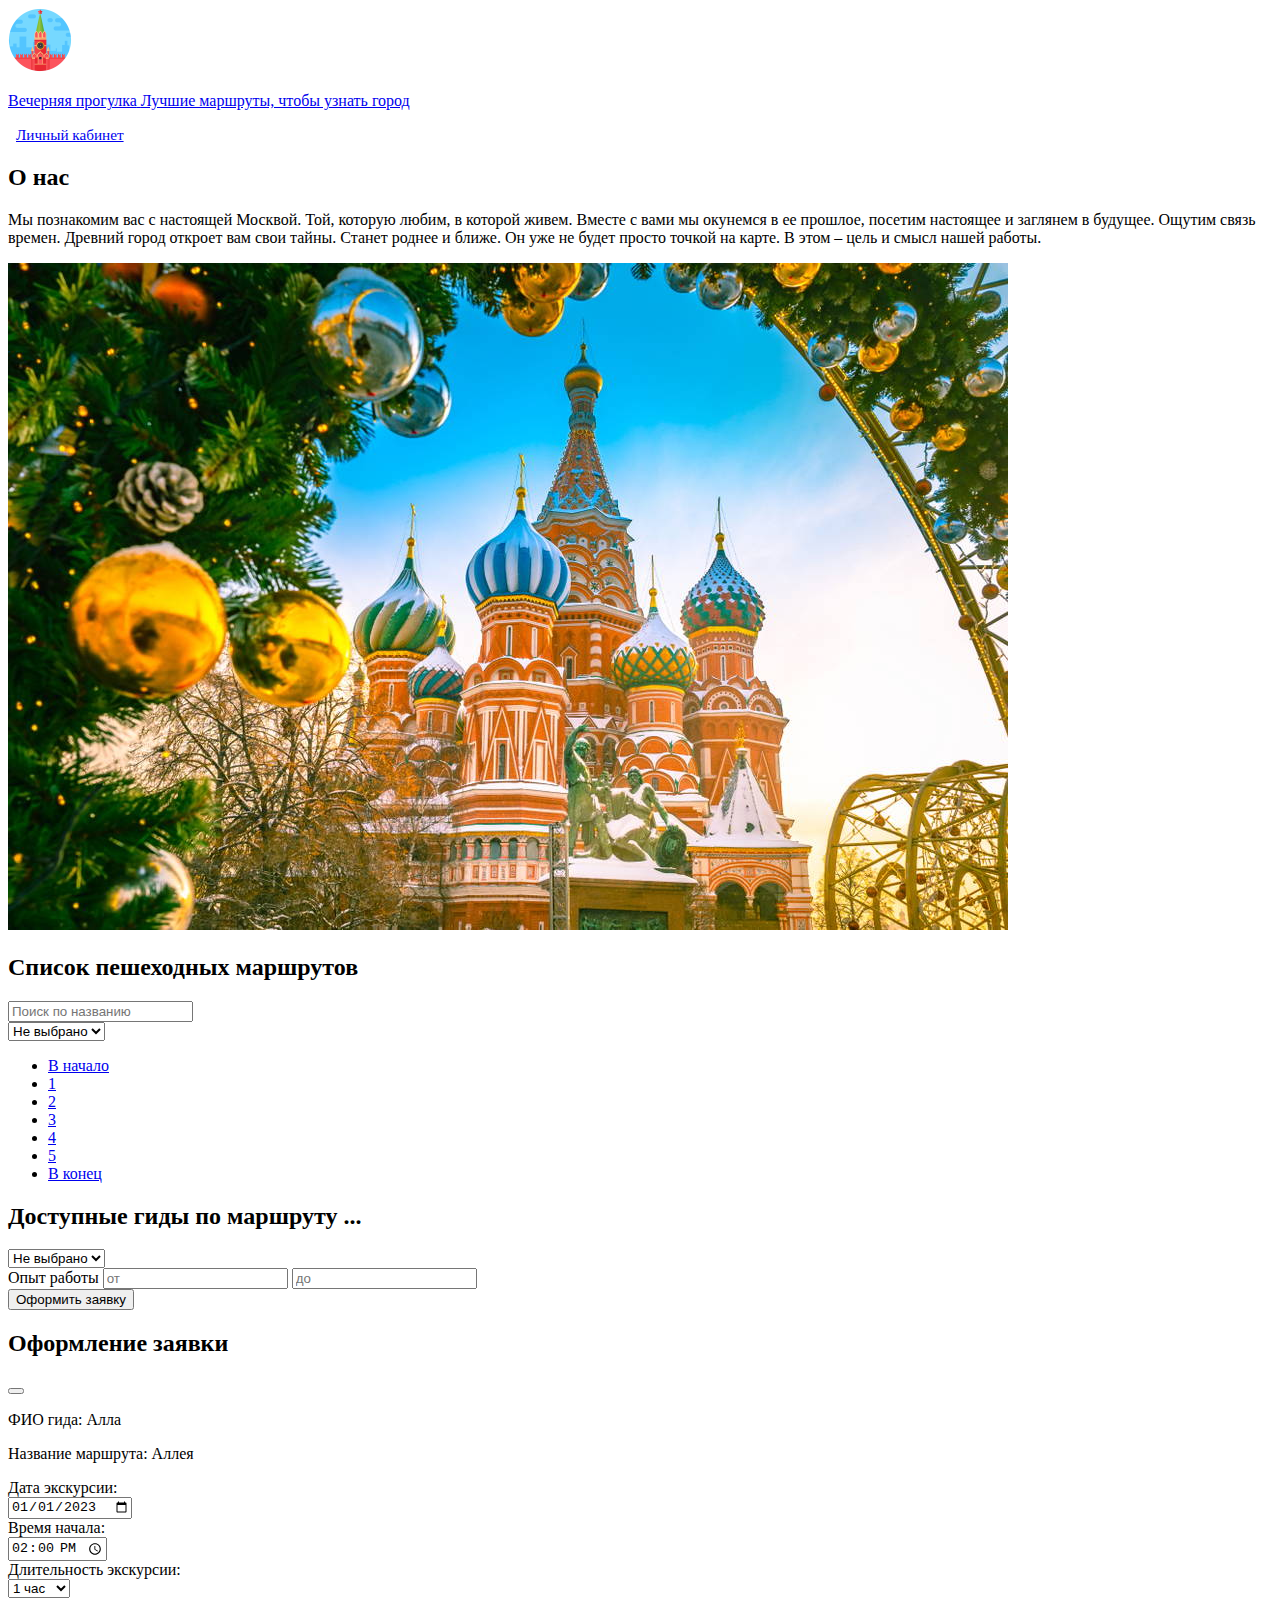
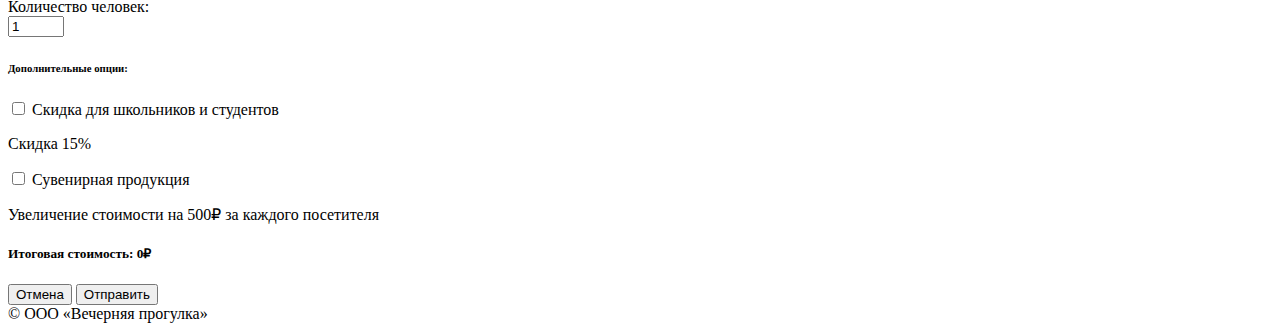
==== index.html @ 7278fe80 "table to div + manageSubmitBtn" ====
<!DOCTYPE html>
<html lang="ru">

<head>
    <meta charset="UTF-8">
    <meta http-equiv="X-UA-Compatible" content="IE=edge">
    <meta name="viewport" content="width=device-width, initial-scale=1.0">
    <title>Вечерняя прогулка</title>
    <link href="https://cdn.jsdelivr.net/npm/bootstrap@5.3.0-alpha1/dist/css/bootstrap.min.css" rel="stylesheet"
        integrity="sha384-GLhlTQ8iRABdZLl6O3oVMWSktQOp6b7In1Zl3/Jr59b6EGGoI1aFkw7cmDA6j6gD" crossorigin="anonymous">
    <link rel="stylesheet" href="style.css">
    <link rel="shortcut icon" href="images/icon-kremlin.png" type="image/x-icon">
    <script defer src="script.js"></script>

    <!-- Рыжевато-коричневый: розовый, темно-коричневый, синий, зеленый, пурпурный; -->
</head>

<body>
    <header>
        <nav class="navbar bg-info"> <!--bg-body-tertiary -->
            <div class="container-sm flex-md-row flex-column">
                <a class="text-decoration-none d-md-flex align-items-center" href="#">
                    <img src="images/logo-kremlin.png" alt="Logo" height="64" class="mx-auto d-block">
                    <p class="d-flex flex-column mb-0 ms-3 text-light">
                        <span class="fs-3">Вечерняя прогулка</span>
                        <span class="fs-6 text-break">Лучшие маршруты, чтобы узнать город</span>
                    </p>
                </a>
                <a class="text-wrap bg-primary badge account mt-md-0 mt-3" href="#">Личный кабинет</a>
            </div>
        </nav>
    </header>

    <main>
        <section class="about-company d-flex mt-3">
            <div class="container-lg">
                <div class="row">
                    <div class="col-lg-7 d-flex flex-column justify-content-center">
                        <h2>О нас</h2>
                        <p class="text-justify">
                            Мы познакомим вас с настоящей Москвой. Той, которую любим, в которой живем. Вместе с вами мы
                            окунемся в
                            ее прошлое, посетим настоящее и заглянем в будущее. Ощутим связь времен. Древний город
                            откроет вам свои
                            тайны. Станет роднее и ближе. Он уже не будет просто точкой на карте. В этом – цель и смысл
                            нашей
                            работы.
                        </p>
                    </div>
                    <div class="col-lg-5 d-flex justify-content-center align-items-center">
                        <img src="images/church.jfif" class="img-fluid" alt="">
                    </div>
                </div>
            </div>
        </section>

        <section class="route mt-5 container-lg">
            <h2 id="route-list" data-bs-spy="scroll">Список пешеходных маршрутов</h2>
            <form class="search mt-4">
                <div class="row">
                    <div class="col-lg-4">
                        <input class="form-control me-2 search-name" type="search" placeholder="Поиск по названию"
                            aria-label="Search">
                    </div>
                    <div class="col-lg-8 mt-3 mt-lg-0">
                        <select class="form-select search-object" aria-label="Default select example">
                            <option>Не выбрано</option>
                        </select>
                    </div>
                </div>
            </form>

            <div class="route-table mt-3">

            </div>
            <!-- <table class="table route-table mt-3">
                <thead>
                    <tr>
                        <th scope="col">Название</th>
                        <th scope="col">Описание</th>
                        <th scope="col">Основные объекты</th>
                        <th scope="col"></th>
                    </tr>
                </thead>
                <tbody class="route-tbody">
                    <tr>
                        <th scope="row"></th>
                        <td>Загрузка.</td>
                        <td>Пожалуйста, ожидайте.</td>
                        <td class="align-middle"><button class="btn btn-info text-light">Выбрать</button></td>
                    </tr>
                </tbody>
            </table> -->

            <ul class="pagination justify-content-center mt-3">
                <li class="page-item to-start">
                    <a class="page-link disabled" aria-label="Previous" href="#route-list">
                        В начало
                    </a>
                </li>
                <li class="page-item"><a class="page-link active" href="#route-list">1</a></li>
                <li class="page-item"><a class="page-link" href="#route-list">2</a></li>
                <li class="page-item"><a class="page-link" href="#route-list">3</a></li>
                <li class="page-item"><a class="page-link" href="#route-list">4</a></li>
                <li class="page-item"><a class="page-link" href="#route-list">5</a></li>
                <li class="page-item to-end">
                    <a class="page-link" aria-label="Next" href="#route-list">
                        В конец
                    </a>
                </li>
            </ul>

            <template id="tr-template">
                <tr>
                    <th scope="row" class="name">2</th>
                    <td class="desc">Jacob</td>
                    <td class="main-object">Thornton</td>
                    <td class="align-middle"><button class="btn btn-info text-light choise-btn">Выбрать</button></td>
                </tr>
            </template>
            <template id="div-template">
                <div>
                    <h4 class="name">Нескучный сад</h4>
                    <p class="desc">Нескучный сад – старейший парк Москвы. В середине XVIII века здесь, в своём имении, известный московский миллионер Прокопий Демидов построил дворец, получивший название «Демидовский». На крутом берегу Москвы-реки он устроил насыпные террасы и разбил огромный сад с собранием более 2000 видов растений. При следующем владельце, графе А. Г. Орлове-Чесменском, на территории усадьбы появился целый ряд павильонов, беседок и различных садовых «затей», многие из которых сохранились до наших дней. Когда усадьбу купил император Николай I, он дал владению название Нескучный сад. Именно так называлось имение, принадлежавшее князю Н. Ю. Трубецкому, с большим парком, с зелеными лабиринтами, диковинными беседками и оранжереями.</p>
                    <p class="main-object">ЦПКиО им. Горького - Зеленый театр (Театр С. Намина)- Нескучный сад</p>
                    <button class="btn btn-info text-light choise-btn">Выбрать</button>
                    <div class="heading-line mt-3"></div>
                </div>
            </template>
        </section>

        <section class="gid my-5 container-lg">
            <h2 id="gid-list">Доступные гиды по маршруту <span>...</span></h2>
            <form class="search mt-4">
                <div class="row">
                    <div class="col-lg-6">
                        <select class="form-select search-lang me-3" aria-label="Default select example">
                            <option>Не выбрано</option>
                        </select>
                    </div>
                    <div class="col-lg-6">
                        <span class="d-flex align-items-center mt-3 mt-lg-0">
                            <span style="width: 300px;">Опыт работы</span>
                            <input class="form-control me-2 search-from" type="search" placeholder="от"
                                aria-label="Search">
                            <input class="form-control me-2 search-to" type="search" placeholder="до"
                                aria-label="Search">
                        </span>
                    </div>
                </div>
            </form>

            <div class="gid-table mt-3 d-flex flex-wrap justify-content-evenly">
                
            </div>
            <!-- <table class="table gid-table mt-3">
                <thead>
                    <tr>
                        <th scope="col">Фамилия, имя</th>
                        <th scope="col">Языки</th>
                        <th scope="col">Опыт работы</th>
                        <th scope="col">Стоимость услуги в час</th>
                        <th scope="col"></th>
                    </tr>
                </thead>
                <tbody class="gid-tbody">
                    <tr>
                        <th scope="row"></th>
                        <td></td>
                        <td></td>
                        <td></td>
                        <td class="align-middle"></td>
                    </tr>
                </tbody>
            </table> -->

            <template id="tr-gid-template">
                <tr>
                    <th scope="row" class="name">2</th>
                    <td class="lang">Jacob</td>
                    <td class="exp">Thornton</td>
                    <td class="price">500</td>
                    <td class="align-middle"><button class="btn btn-info text-light choise-gid-btn">Выбрать</button>
                    </td>
                </tr>
            </template>
            <template id="div-gid-template">
                <div class="gid-div">
                    <p class="name fw-bold mb-2">Maria Price</p>
                    <p class="my-2">Языки: <span class="lang">Uzbek</span></p>
                    <p class="my-2">Опыт работы: <span class="exp">7</span></p>
                    <p class="my-2">Стоимость услуги в час: <span class="price">3786</span></p>
                    <button class="btn btn-info text-light choise-gid-btn">Выбрать</button>
                </div>
            </template>

        </section>

        <section class="create-order container d-flex">
            <button class="btn btn-secondary ms-auto fs-3 text-light disabled create-order-btn"
                data-bs-target="#new-order" data-bs-toggle="modal">Оформить заявку</button>
        </section>

        <div class="modal fade" id="new-order" tabindex="-1" aria-labelledby="exampleModalLabel" aria-hidden="true">
            <div class="modal-dialog modal-dialog-centered modal-lg">
                <div class="modal-content">
                    <div class="modal-header">
                        <h2 class="modal-title fs-5" id="exampleModalLabel">Оформление заявки</h2>
                        <button type="button" class="btn-close" data-bs-dismiss="modal" aria-label="Close"></button>
                    </div>
                    <div class="modal-body">
                        <p>ФИО гида: <span class="guide-name">Алла</span></p>
                        <p>Название маршрута: <span class="route-name">Аллея</span></p>
                        <form class="needs-validation was-validated new-order-form" novalidate>
                            <div class="row mb-3">
                                <div class="col-md-3">
                                    <label class="col-form-label" for="date-excursion">Дата экскурсии:</label>
                                    <div style="width: 150px;">
                                        <input class="form-control" type="date" name="date" id="date-excursion" value="2023-01-01"
                                            required>
                                    </div>
                                </div>
                                <div class="col-md-3">
                                    <label class="col-form-label" for="time-excursion">Время начала:</label>
                                    <div style="width: 150px;">
                                        <input class="form-control" type="time" name="time" id="time-excursion" value="14:00"
                                            min="09:00" max="23:00" step="1800" required>
                                    </div>
                                </div>
                                <div class="col-md-3">
                                    <label class="col-form-label" for="duration-excursion">Длительность
                                        экскурсии:</label>
                                    <div style="width: 150px;">
                                        <select class="form-select" name="duration" id="duration-excursion">
                                            <option>1 час</option>
                                            <option>2 часа</option>
                                            <option>3 часа</option>
                                        </select>
                                    </div>
                                </div>
                                <div class="col-md-3">
                                    <label class="col-form-label" for="persons-excursion">Количество человек: </label>
                                    <div style="width: 150px;">
                                        <input class="form-control" type="number" name="persons" id="persons-excursion" value="1"
                                            min="1" max="20" required>
                                    </div>
                                </div>
                            </div>
                            <input type="hidden" name="guide_id">
                            <input type="hidden" name="route_id">
                            <div class="row mb-3">
                                <h6>Дополнительные опции:</h6>
                                <div class="col-md-6">
                                    <div class="form-check">
                                        <input class="form-check-input" type="checkbox" value="" id="option-1">
                                        <label class="form-check-label" for="option-1">
                                            Скидка для школьников и студентов
                                        </label>
                                        <p class="text-secondary">Скидка 15%</p>
                                    </div>
                                </div>
                                <div class="col-md-6">
                                    <div class="form-check">
                                        <input class="form-check-input" type="checkbox" value="" id="option-2">
                                        <label class="form-check-label" for="option-2">
                                            Сувенирная продукция
                                        </label>
                                        <p class="text-secondary">Увеличение стоимости на 500&#8381; за каждого посетителя</p>
                                    </div>
                                </div>
                                <!-- 1. Использовать скидку для школьников и студентов. При выборе чекбокса стоимость
                                    уменьшается на 15%.
                                    5. Тематические сувениры для посетителей. Стоимость увеличивается на 500 рублей для
                                    каждого посетителя -->
                                <div>
                                    <h5>Итоговая стоимость: <span class="total-price">0</span>&#8381;</h5>
                                </div>
                            </div>
                        </form>
                        <div class="modal-footer">
                            <button type="button" class="btn btn-secondary" data-bs-dismiss="modal">Отмена</button>
                            <button type="button" class="btn btn-primary create-new-order disabled"
                                data-bs-dismiss="modal">Отправить</button>
                        </div>
                    </div>
                </div>
            </div>
        </div>

    </main>

    <footer class="bg-info d-flex justify-content-center py-2, mt-3">
        <span class="fs-5 text-light">&COPY; ООО «Вечерняя прогулка»</span>
    </footer>

    <script src="https://cdn.jsdelivr.net/npm/bootstrap@5.3.0-alpha1/dist/js/bootstrap.bundle.min.js"
        integrity="sha384-w76AqPfDkMBDXo30jS1Sgez6pr3x5MlQ1ZAGC+nuZB+EYdgRZgiwxhTBTkF7CXvN"
        crossorigin="anonymous"></script>
</body>

</html>
---- style.css ----
.account{
    width: 6rem;
    padding: 0.5rem;
    font-size: 0.95rem;
}

.about-company > img{
    height: 100%;
    width: 40%;
}

.heading-line {
    height: 1px;
    background-color: lightgray;
}

.table-success {
    background-color: #d1e7dd;
}

.main-object {
    color: gray;
}

.gid-table {
    gap: 0.5rem;
}

.gid-div {
    padding: 10px;
    border: 1px solid lightgray;
    border-radius: 10px;
    min-width: 250px;
}
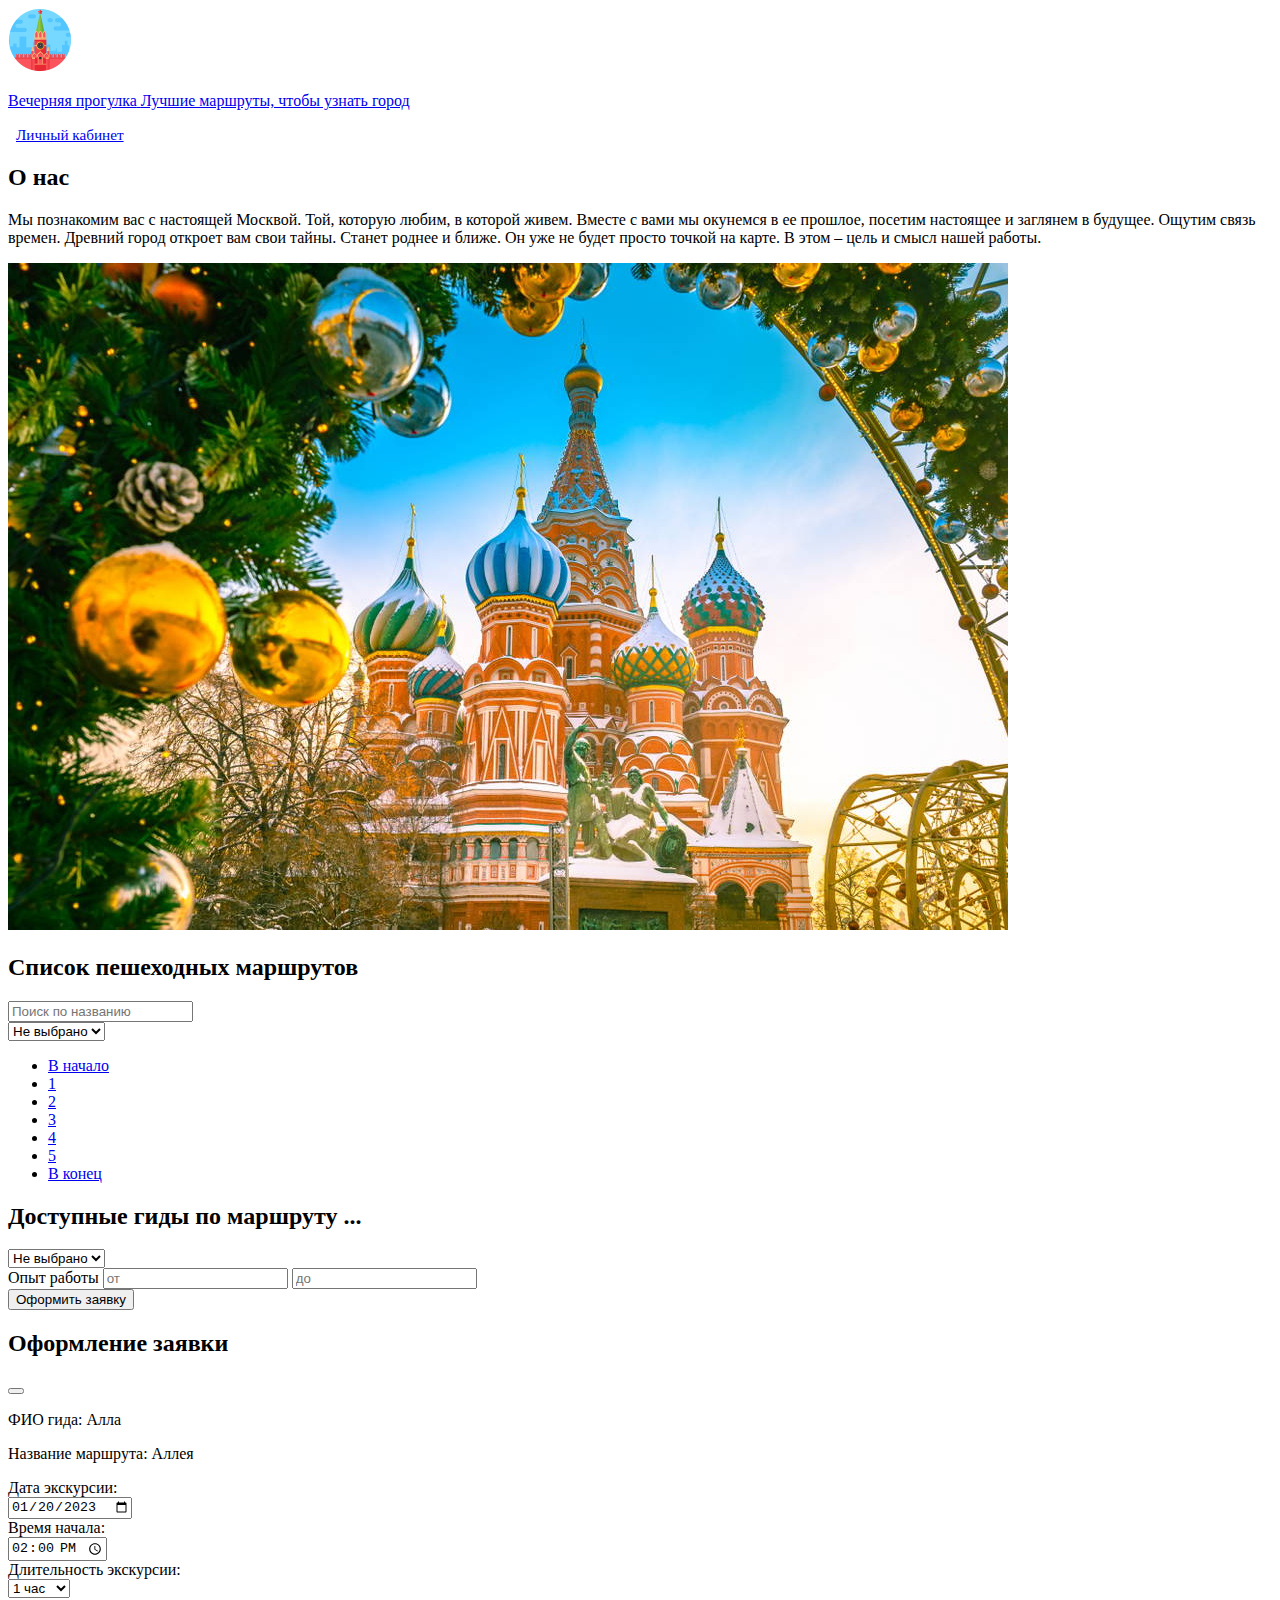
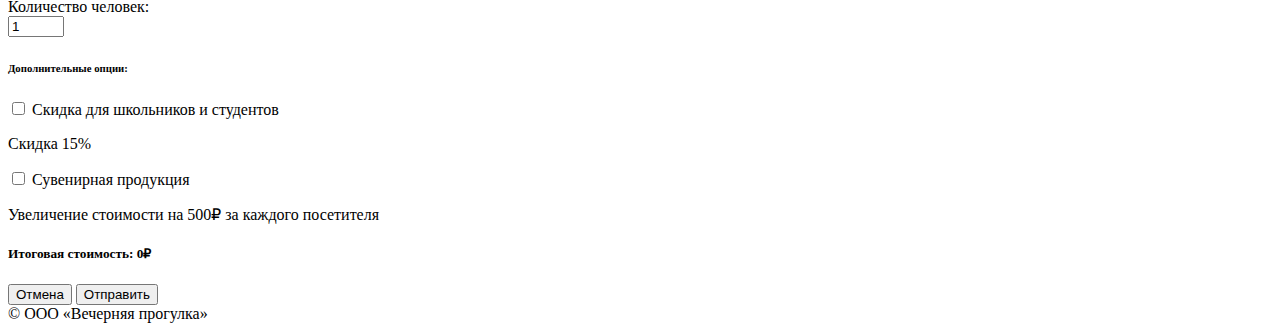
==== commit 5ae5d5cb: "order" ====
--- a/index.html
+++ b/index.html
@@ -121,7 +121,14 @@
             <template id="div-template">
                 <div>
                     <h4 class="name">Нескучный сад</h4>
-                    <p class="desc">Нескучный сад – старейший парк Москвы. В середине XVIII века здесь, в своём имении, известный московский миллионер Прокопий Демидов построил дворец, получивший название «Демидовский». На крутом берегу Москвы-реки он устроил насыпные террасы и разбил огромный сад с собранием более 2000 видов растений. При следующем владельце, графе А. Г. Орлове-Чесменском, на территории усадьбы появился целый ряд павильонов, беседок и различных садовых «затей», многие из которых сохранились до наших дней. Когда усадьбу купил император Николай I, он дал владению название Нескучный сад. Именно так называлось имение, принадлежавшее князю Н. Ю. Трубецкому, с большим парком, с зелеными лабиринтами, диковинными беседками и оранжереями.</p>
+                    <p class="desc">Нескучный сад – старейший парк Москвы. В середине XVIII века здесь, в своём имении,
+                        известный московский миллионер Прокопий Демидов построил дворец, получивший название
+                        «Демидовский». На крутом берегу Москвы-реки он устроил насыпные террасы и разбил огромный сад с
+                        собранием более 2000 видов растений. При следующем владельце, графе А. Г. Орлове-Чесменском, на
+                        территории усадьбы появился целый ряд павильонов, беседок и различных садовых «затей», многие из
+                        которых сохранились до наших дней. Когда усадьбу купил император Николай I, он дал владению
+                        название Нескучный сад. Именно так называлось имение, принадлежавшее князю Н. Ю. Трубецкому, с
+                        большим парком, с зелеными лабиринтами, диковинными беседками и оранжереями.</p>
                     <p class="main-object">ЦПКиО им. Горького - Зеленый театр (Театр С. Намина)- Нескучный сад</p>
                     <button class="btn btn-info text-light choise-btn">Выбрать</button>
                     <div class="heading-line mt-3"></div>
@@ -150,8 +157,8 @@
                 </div>
             </form>
 
-            <div class="gid-table mt-3 d-flex flex-wrap justify-content-evenly">
-                
+            <div class="gid-table mt-3 d-sm-flex flex-wrap justify-content-evenly">
+
             </div>
             <!-- <table class="table gid-table mt-3">
                 <thead>
@@ -196,6 +203,10 @@
 
         </section>
 
+        <section class="alerts fs-5 container-lg">
+
+        </section>
+
         <section class="create-order container d-flex">
             <button class="btn btn-secondary ms-auto fs-3 text-light disabled create-order-btn"
                 data-bs-target="#new-order" data-bs-toggle="modal">Оформить заявку</button>
@@ -216,15 +227,15 @@
                                 <div class="col-md-3">
                                     <label class="col-form-label" for="date-excursion">Дата экскурсии:</label>
                                     <div style="width: 150px;">
-                                        <input class="form-control" type="date" name="date" id="date-excursion" value="2023-01-01"
-                                            required>
+                                        <input class="form-control" type="date" name="date" id="date-excursion"
+                                            value="2023-01-20" required>
                                     </div>
                                 </div>
                                 <div class="col-md-3">
                                     <label class="col-form-label" for="time-excursion">Время начала:</label>
                                     <div style="width: 150px;">
-                                        <input class="form-control" type="time" name="time" id="time-excursion" value="14:00"
-                                            min="09:00" max="23:00" step="1800" required>
+                                        <input class="form-control" type="time" name="time" id="time-excursion"
+                                            value="14:00" min="09:00" max="23:00" step="1800" required>
                                     </div>
                                 </div>
                                 <div class="col-md-3">
@@ -241,18 +252,19 @@
                                 <div class="col-md-3">
                                     <label class="col-form-label" for="persons-excursion">Количество человек: </label>
                                     <div style="width: 150px;">
-                                        <input class="form-control" type="number" name="persons" id="persons-excursion" value="1"
-                                            min="1" max="20" required>
+                                        <input class="form-control" type="number" name="persons" id="persons-excursion"
+                                            value="1" min="1" max="20" required>
                                     </div>
                                 </div>
                             </div>
-                            <input type="hidden" name="guide_id">
-                            <input type="hidden" name="route_id">
+                            <input type="hidden" name="guide_id" id="guide-id">
+                            <input type="hidden" name="route_id" id="route-id">
                             <div class="row mb-3">
                                 <h6>Дополнительные опции:</h6>
                                 <div class="col-md-6">
                                     <div class="form-check">
-                                        <input class="form-check-input" type="checkbox" value="" id="option-1">
+                                        <input class="form-check-input" type="checkbox" id="option-1"
+                                            name="optionFirst">
                                         <label class="form-check-label" for="option-1">
                                             Скидка для школьников и студентов
                                         </label>
@@ -261,11 +273,13 @@
                                 </div>
                                 <div class="col-md-6">
                                     <div class="form-check">
-                                        <input class="form-check-input" type="checkbox" value="" id="option-2">
+                                        <input class="form-check-input" type="checkbox" id="option-2"
+                                            name="optionSecond">
                                         <label class="form-check-label" for="option-2">
                                             Сувенирная продукция
                                         </label>
-                                        <p class="text-secondary">Увеличение стоимости на 500&#8381; за каждого посетителя</p>
+                                        <p class="text-secondary">Увеличение стоимости на 500&#8381; за каждого
+                                            посетителя</p>
                                     </div>
                                 </div>
                                 <!-- 1. Использовать скидку для школьников и студентов. При выборе чекбокса стоимость
@@ -293,6 +307,13 @@
         <span class="fs-5 text-light">&COPY; ООО «Вечерняя прогулка»</span>
     </footer>
 
+    <template id="alert-template">
+        <div class="alert alert-dismissible" role="alert">
+            <span class="alert-text"></span>
+            <button type="button" class="btn-close" data-bs-dismiss="alert" aria-label="Close"></button>
+        </div>
+    </template>
+
     <script src="https://cdn.jsdelivr.net/npm/bootstrap@5.3.0-alpha1/dist/js/bootstrap.bundle.min.js"
         integrity="sha384-w76AqPfDkMBDXo30jS1Sgez6pr3x5MlQ1ZAGC+nuZB+EYdgRZgiwxhTBTkF7CXvN"
         crossorigin="anonymous"></script>
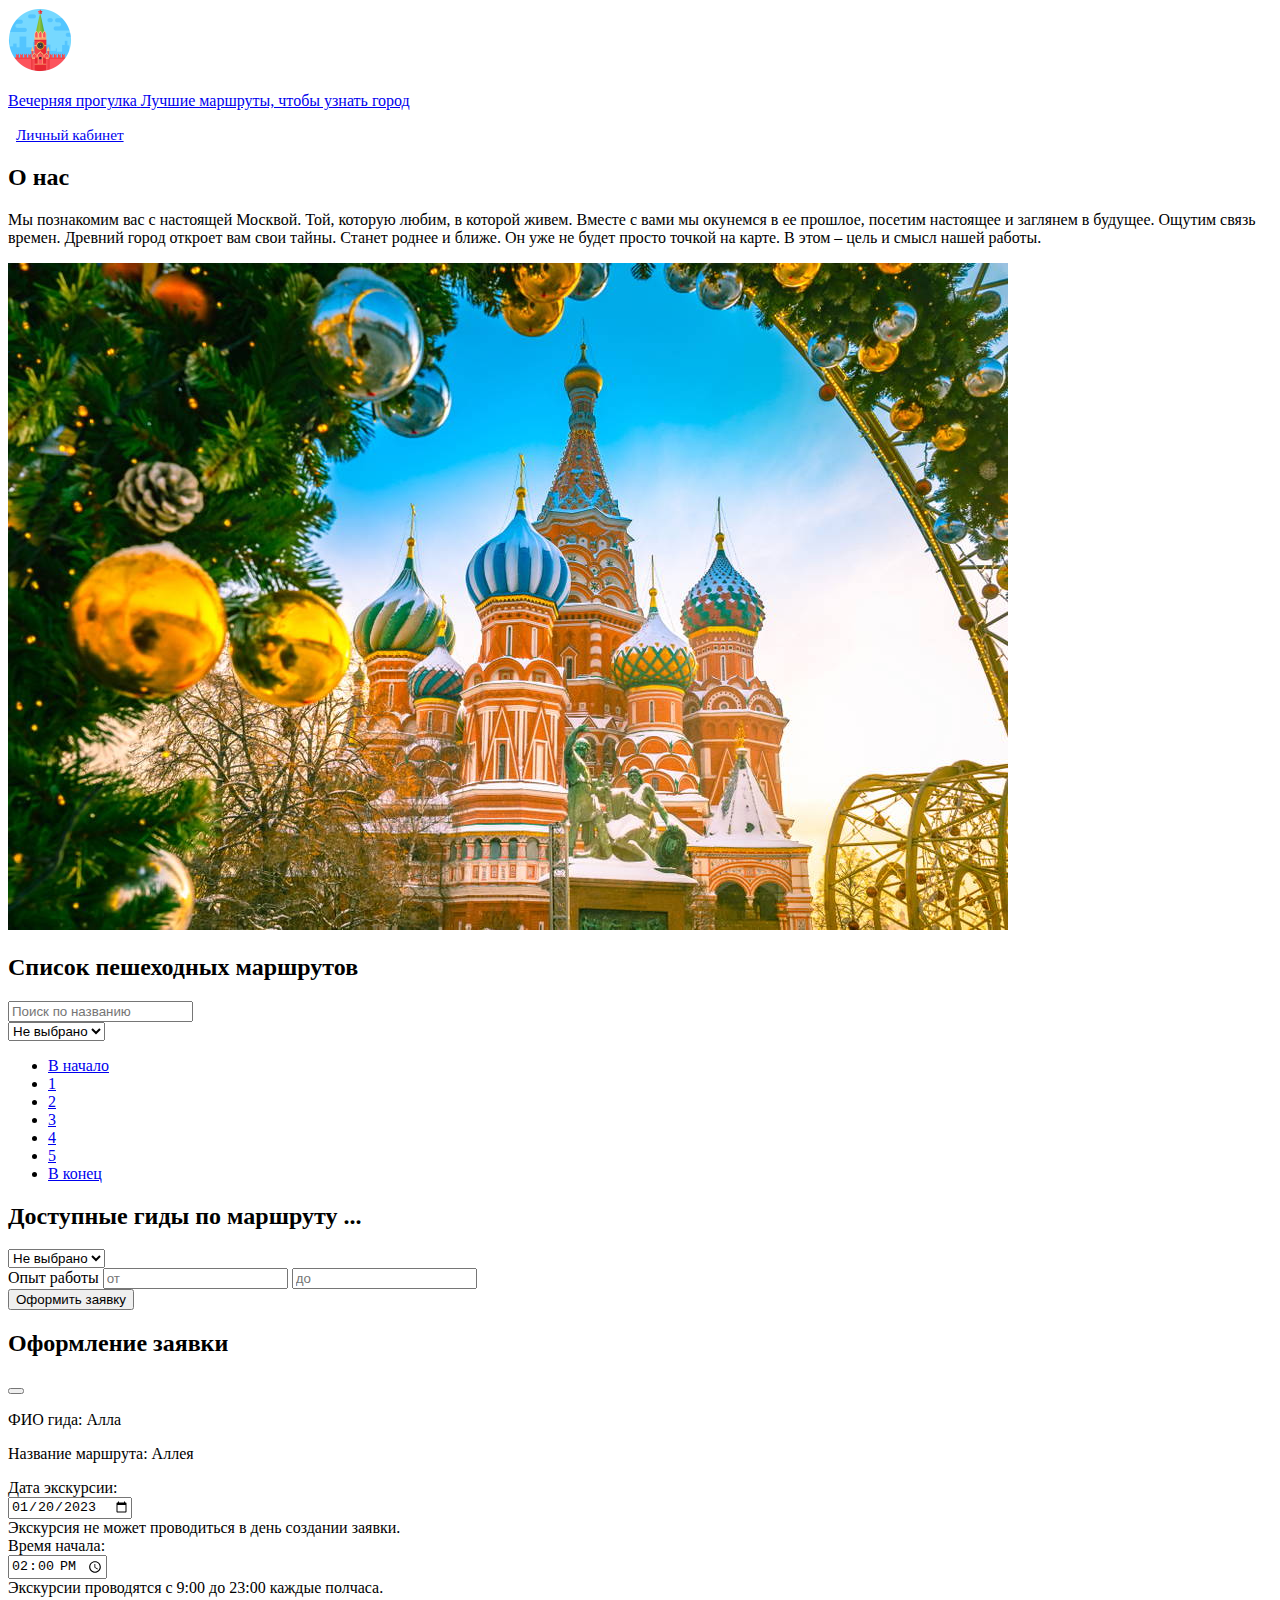
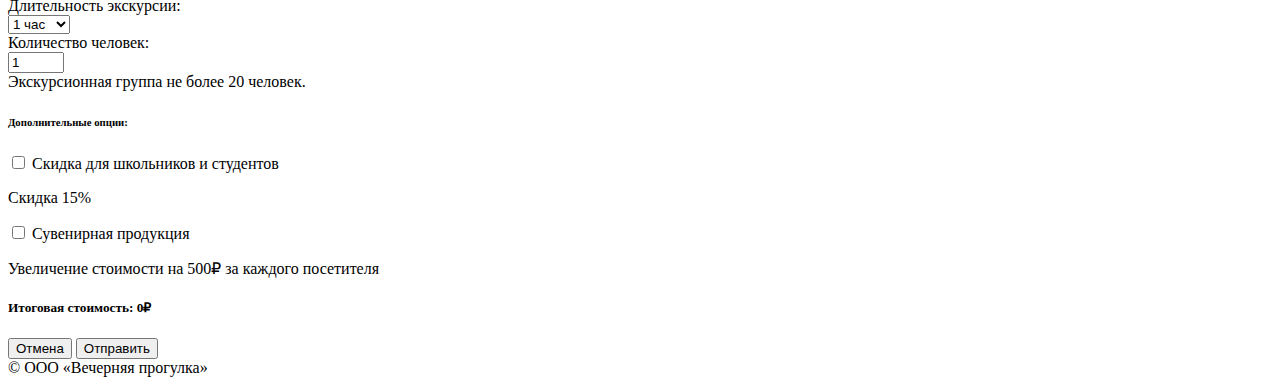
==== commit 33df11d8: "some fix" ====
--- a/index.html
+++ b/index.html
@@ -73,24 +73,6 @@
             <div class="route-table mt-3">
 
             </div>
-            <!-- <table class="table route-table mt-3">
-                <thead>
-                    <tr>
-                        <th scope="col">Название</th>
-                        <th scope="col">Описание</th>
-                        <th scope="col">Основные объекты</th>
-                        <th scope="col"></th>
-                    </tr>
-                </thead>
-                <tbody class="route-tbody">
-                    <tr>
-                        <th scope="row"></th>
-                        <td>Загрузка.</td>
-                        <td>Пожалуйста, ожидайте.</td>
-                        <td class="align-middle"><button class="btn btn-info text-light">Выбрать</button></td>
-                    </tr>
-                </tbody>
-            </table> -->
 
             <ul class="pagination justify-content-center mt-3">
                 <li class="page-item to-start">
@@ -109,31 +91,6 @@
                     </a>
                 </li>
             </ul>
-
-            <template id="tr-template">
-                <tr>
-                    <th scope="row" class="name">2</th>
-                    <td class="desc">Jacob</td>
-                    <td class="main-object">Thornton</td>
-                    <td class="align-middle"><button class="btn btn-info text-light choise-btn">Выбрать</button></td>
-                </tr>
-            </template>
-            <template id="div-template">
-                <div>
-                    <h4 class="name">Нескучный сад</h4>
-                    <p class="desc">Нескучный сад – старейший парк Москвы. В середине XVIII века здесь, в своём имении,
-                        известный московский миллионер Прокопий Демидов построил дворец, получивший название
-                        «Демидовский». На крутом берегу Москвы-реки он устроил насыпные террасы и разбил огромный сад с
-                        собранием более 2000 видов растений. При следующем владельце, графе А. Г. Орлове-Чесменском, на
-                        территории усадьбы появился целый ряд павильонов, беседок и различных садовых «затей», многие из
-                        которых сохранились до наших дней. Когда усадьбу купил император Николай I, он дал владению
-                        название Нескучный сад. Именно так называлось имение, принадлежавшее князю Н. Ю. Трубецкому, с
-                        большим парком, с зелеными лабиринтами, диковинными беседками и оранжереями.</p>
-                    <p class="main-object">ЦПКиО им. Горького - Зеленый театр (Театр С. Намина)- Нескучный сад</p>
-                    <button class="btn btn-info text-light choise-btn">Выбрать</button>
-                    <div class="heading-line mt-3"></div>
-                </div>
-            </template>
         </section>
 
         <section class="gid my-5 container-lg">
@@ -160,47 +117,6 @@
             <div class="gid-table mt-3 d-sm-flex flex-wrap justify-content-evenly">
 
             </div>
-            <!-- <table class="table gid-table mt-3">
-                <thead>
-                    <tr>
-                        <th scope="col">Фамилия, имя</th>
-                        <th scope="col">Языки</th>
-                        <th scope="col">Опыт работы</th>
-                        <th scope="col">Стоимость услуги в час</th>
-                        <th scope="col"></th>
-                    </tr>
-                </thead>
-                <tbody class="gid-tbody">
-                    <tr>
-                        <th scope="row"></th>
-                        <td></td>
-                        <td></td>
-                        <td></td>
-                        <td class="align-middle"></td>
-                    </tr>
-                </tbody>
-            </table> -->
-
-            <template id="tr-gid-template">
-                <tr>
-                    <th scope="row" class="name">2</th>
-                    <td class="lang">Jacob</td>
-                    <td class="exp">Thornton</td>
-                    <td class="price">500</td>
-                    <td class="align-middle"><button class="btn btn-info text-light choise-gid-btn">Выбрать</button>
-                    </td>
-                </tr>
-            </template>
-            <template id="div-gid-template">
-                <div class="gid-div">
-                    <p class="name fw-bold mb-2">Maria Price</p>
-                    <p class="my-2">Языки: <span class="lang">Uzbek</span></p>
-                    <p class="my-2">Опыт работы: <span class="exp">7</span></p>
-                    <p class="my-2">Стоимость услуги в час: <span class="price">3786</span></p>
-                    <button class="btn btn-info text-light choise-gid-btn">Выбрать</button>
-                </div>
-            </template>
-
         </section>
 
         <section class="alerts fs-5 container-lg">
@@ -224,24 +140,33 @@
                         <p>Название маршрута: <span class="route-name">Аллея</span></p>
                         <form class="needs-validation was-validated new-order-form" novalidate>
                             <div class="row mb-3">
-                                <div class="col-md-3">
+                                <div class="col-md-6">
                                     <label class="col-form-label" for="date-excursion">Дата экскурсии:</label>
-                                    <div style="width: 150px;">
+                                    <div class="order-inputs">
                                         <input class="form-control" type="date" name="date" id="date-excursion"
-                                            value="2023-01-20" required>
-                                    </div>
-                                </div>
-                                <div class="col-md-3">
+                                            value="2023-01-20" aria-describedby="dateHelpBlock" required>
+                                        <div id="dateHelpBlock" class="form-text">
+                                            Экскурсия не может проводиться в день создании заявки.
+                                        </div>
+                                    </div>
+                                </div>
+                                <div class="col-md-6">
                                     <label class="col-form-label" for="time-excursion">Время начала:</label>
-                                    <div style="width: 150px;">
+                                    <div class="order-inputs">
                                         <input class="form-control" type="time" name="time" id="time-excursion"
-                                            value="14:00" min="09:00" max="23:00" step="1800" required>
-                                    </div>
-                                </div>
-                                <div class="col-md-3">
+                                            value="14:00" min="09:00" max="23:00" step="1800"
+                                            aria-describedby="timeHelpBlock" required>
+                                        <div id="timeHelpBlock" class="form-text">
+                                            Экскурсии проводятся с 9:00 до 23:00 каждые полчаса.
+                                        </div>
+                                    </div>
+                                </div>
+                            </div>
+                            <div class="row mb-3">
+                                <div class="col-md-6">
                                     <label class="col-form-label" for="duration-excursion">Длительность
                                         экскурсии:</label>
-                                    <div style="width: 150px;">
+                                    <div class="order-inputs">
                                         <select class="form-select" name="duration" id="duration-excursion">
                                             <option>1 час</option>
                                             <option>2 часа</option>
@@ -249,11 +174,14 @@
                                         </select>
                                     </div>
                                 </div>
-                                <div class="col-md-3">
+                                <div class="col-md-6">
                                     <label class="col-form-label" for="persons-excursion">Количество человек: </label>
-                                    <div style="width: 150px;">
+                                    <div class="order-inputs">
                                         <input class="form-control" type="number" name="persons" id="persons-excursion"
-                                            value="1" min="1" max="20" required>
+                                            value="1" min="1" max="20" aria-describedby="personsHelpBlock" required>
+                                        <div id="personsHelpBlock" class="form-text">
+                                            Экскурсионная группа не более 20 человек.
+                                        </div>
                                     </div>
                                 </div>
                             </div>
@@ -307,6 +235,26 @@
         <span class="fs-5 text-light">&COPY; ООО «Вечерняя прогулка»</span>
     </footer>
 
+    <template id="div-gid-template">
+        <div class="gid-div">
+            <p class="name fw-bold mb-2"></p>
+            <p class="my-2">Языки: <span class="lang"></span></p>
+            <p class="my-2">Опыт работы: <span class="exp"></span></p>
+            <p class="my-2">Стоимость услуги в час: <span class="price"></span></p>
+            <button class="btn btn-info text-light choise-gid-btn">Выбрать</button>
+        </div>
+    </template>
+
+    <template id="div-template">
+        <div>
+            <h4 class="name"></h4>
+            <p class="desc"></p>
+            <p class="main-object"></p>
+            <button class="btn btn-info text-light choise-btn">Выбрать</button>
+            <div class="heading-line mt-3"></div>
+        </div>
+    </template>
+
     <template id="alert-template">
         <div class="alert alert-dismissible" role="alert">
             <span class="alert-text"></span>
--- a/style.css
+++ b/style.css
@@ -31,4 +31,8 @@
     border: 1px solid lightgray;
     border-radius: 10px;
     min-width: 250px;
+}
+
+.order-inputs {
+    width: 75%;
 }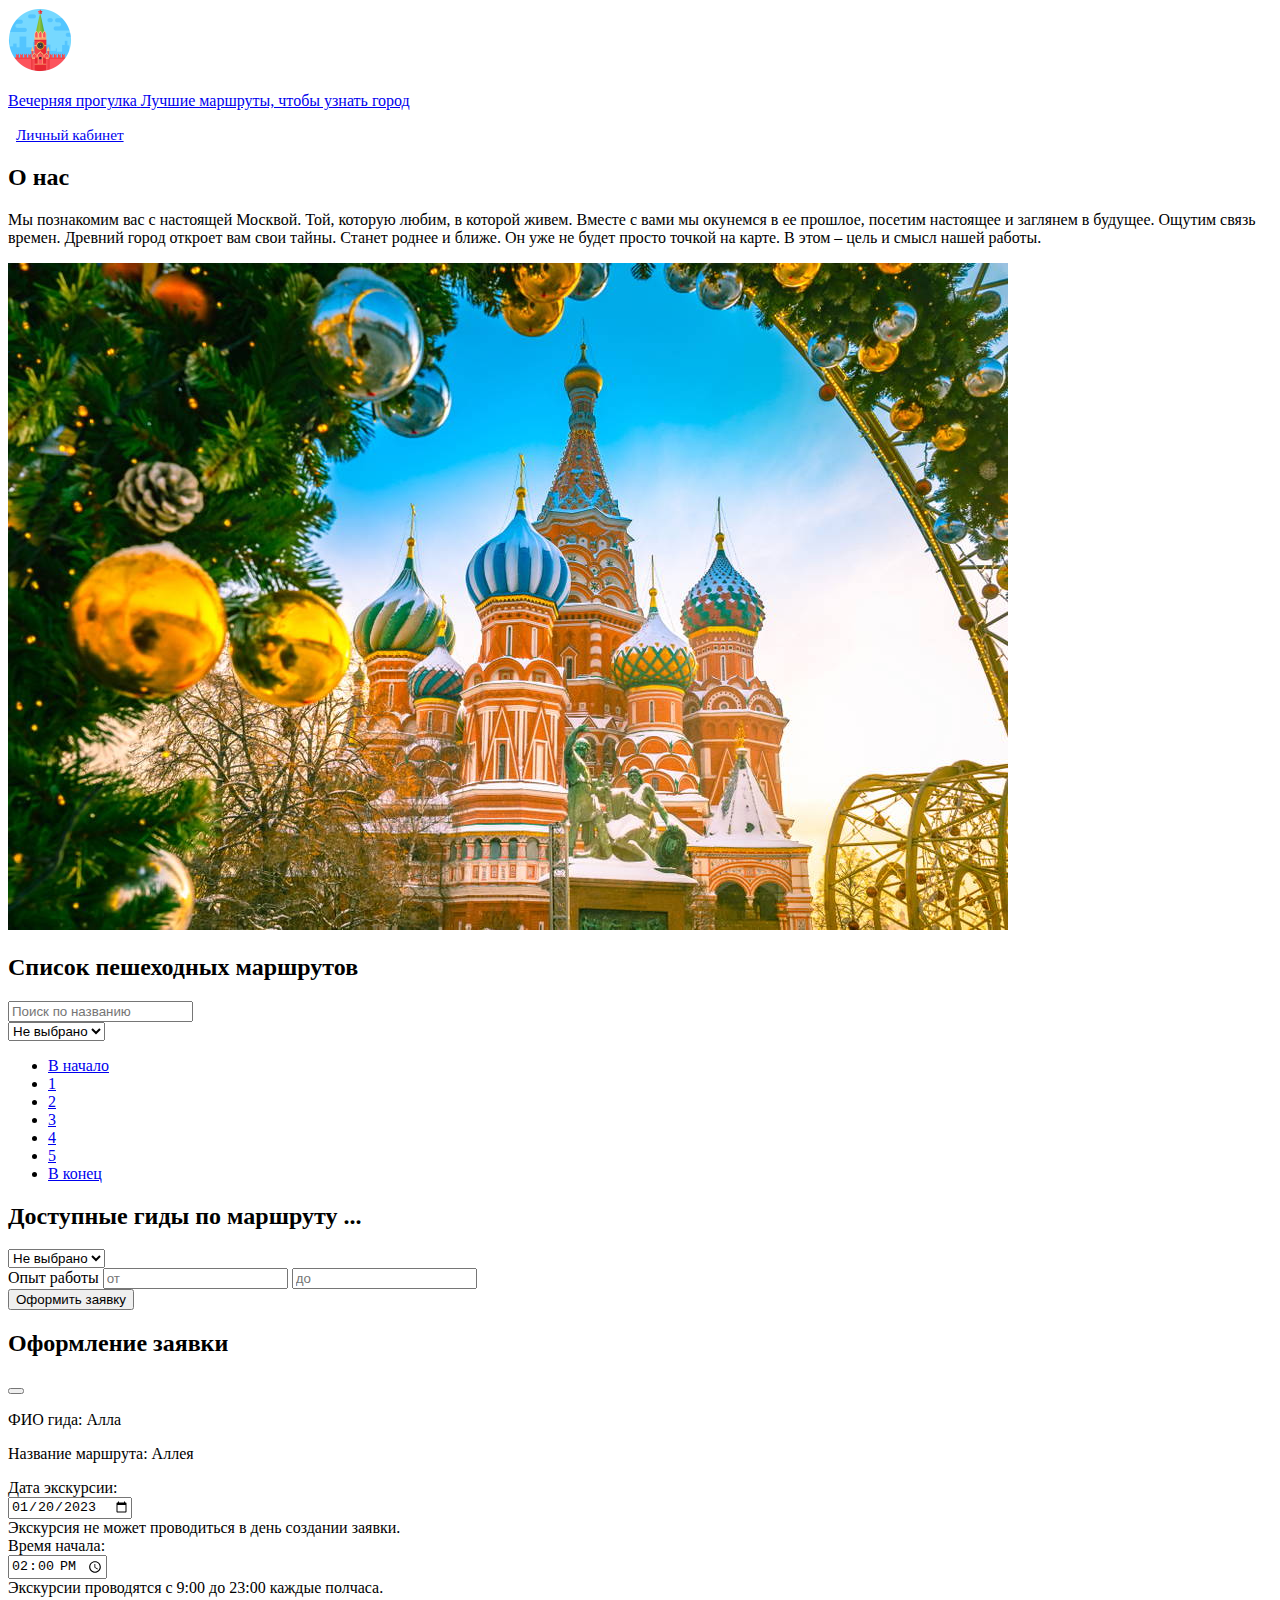
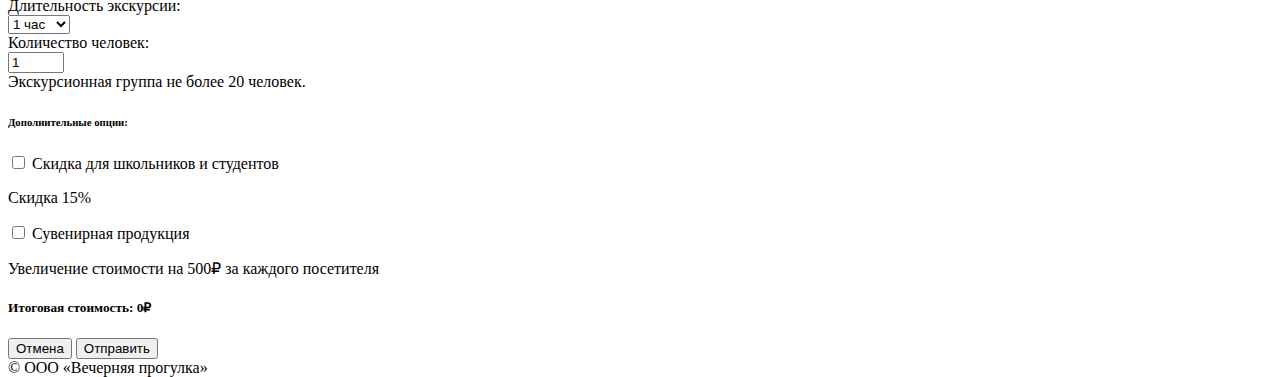
==== commit 48ce873e: "lk order table" ====
--- a/index.html
+++ b/index.html
@@ -26,7 +26,7 @@
                         <span class="fs-6 text-break">Лучшие маршруты, чтобы узнать город</span>
                     </p>
                 </a>
-                <a class="text-wrap bg-primary badge account mt-md-0 mt-3" href="#">Личный кабинет</a>
+                <a class="text-wrap bg-primary badge account mt-md-0 mt-3" href="account.html">Личный кабинет</a>
             </div>
         </nav>
     </header>
@@ -246,7 +246,7 @@
     </template>
 
     <template id="div-template">
-        <div>
+        <div class="px-2 pt-2">
             <h4 class="name"></h4>
             <p class="desc"></p>
             <p class="main-object"></p>
--- a/style.css
+++ b/style.css
@@ -1,3 +1,7 @@
+body {
+    height: 100vh;
+}
+
 .account{
     width: 6rem;
     padding: 0.5rem;
@@ -35,4 +39,12 @@
 
 .order-inputs {
     width: 75%;
+}
+
+i {
+    cursor: pointer;
+}
+
+.order-table {
+    min-height: 276px;
 }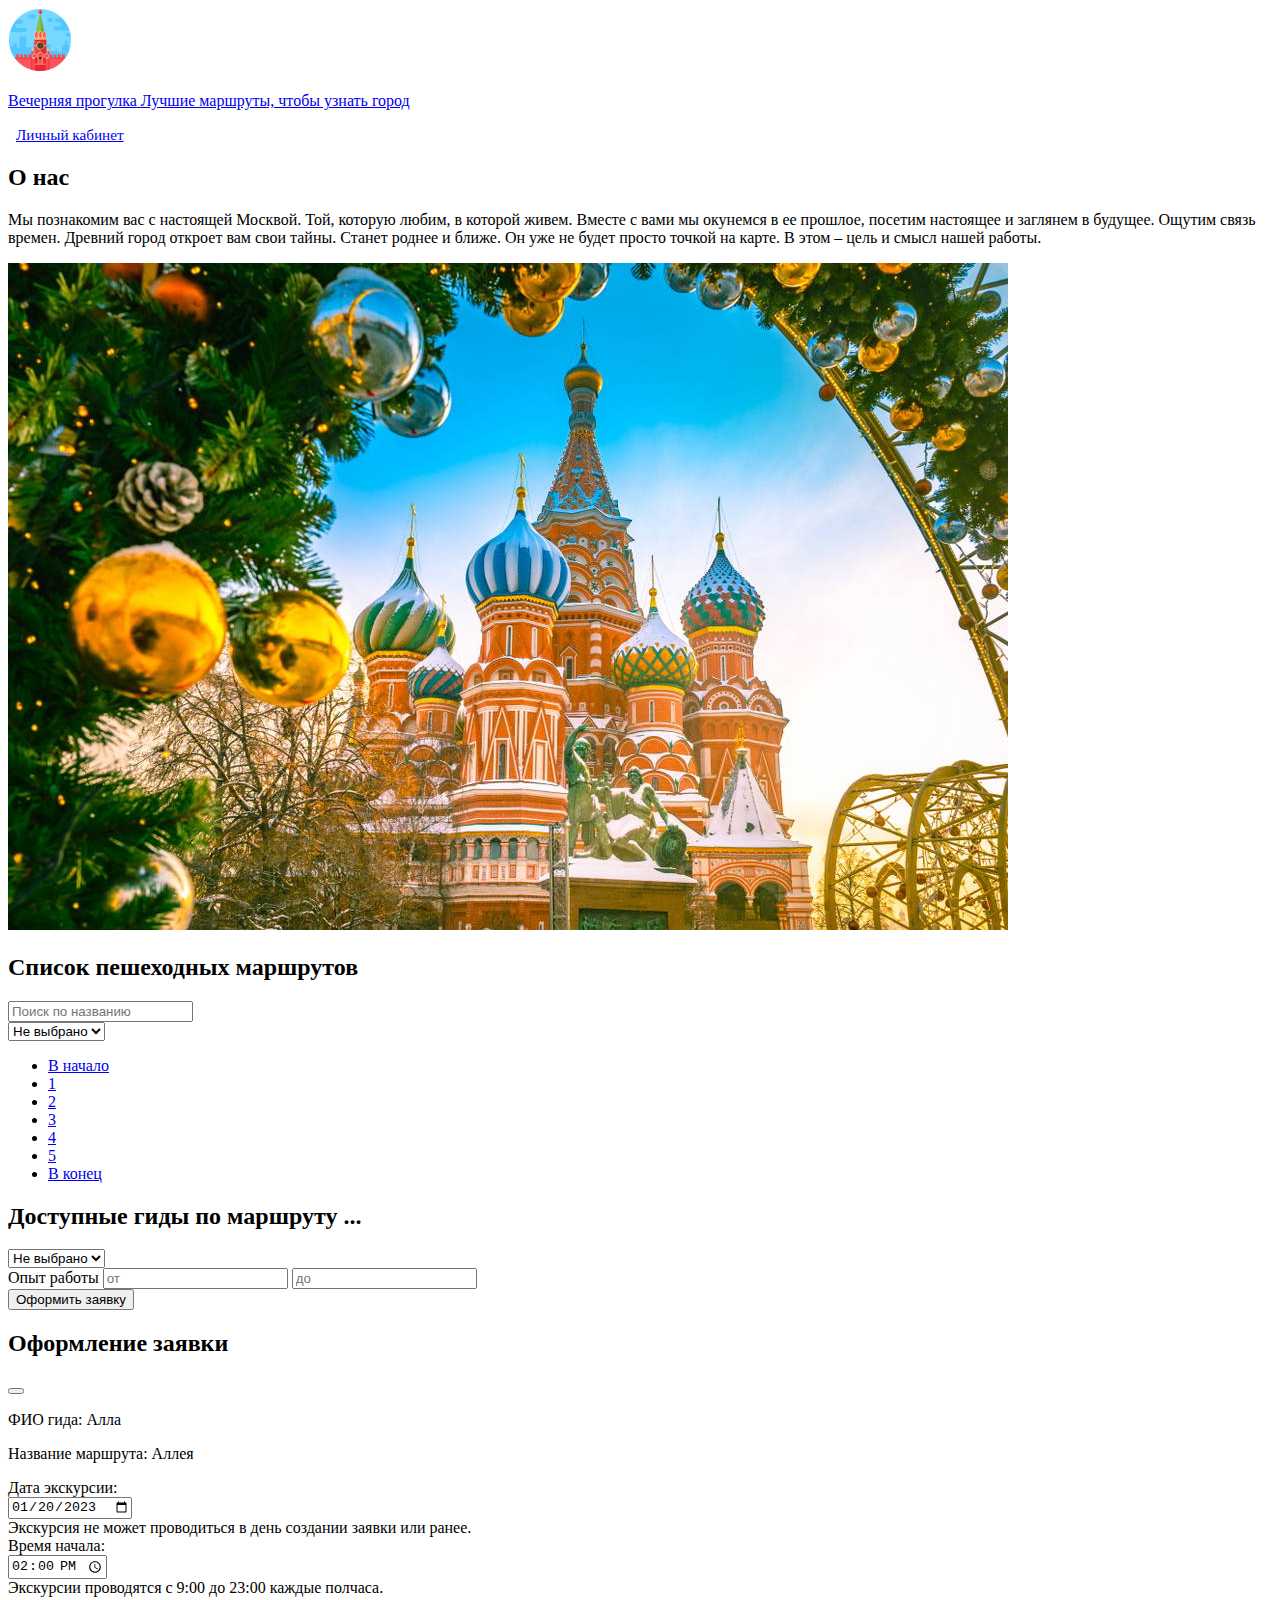
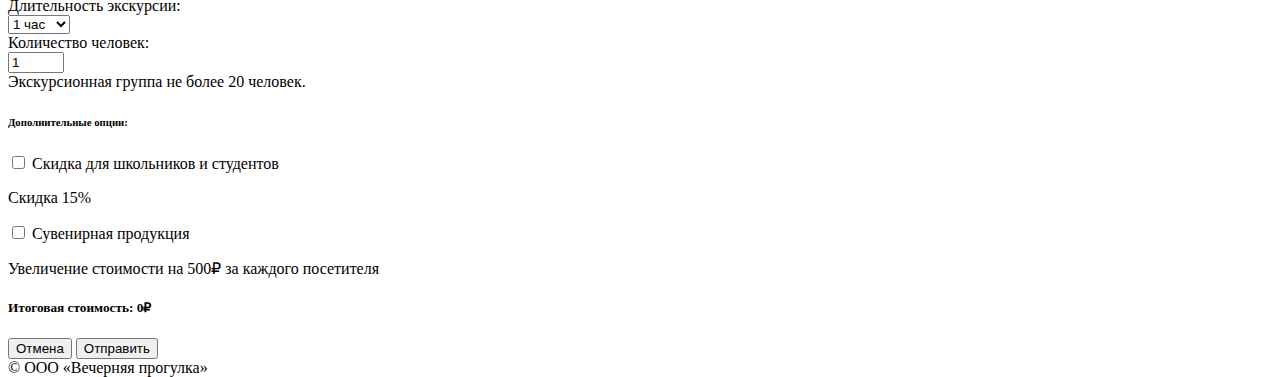
==== commit d3e91a7e: "bugfix: search route, show order, edit date order" ====
--- a/index.html
+++ b/index.html
@@ -74,7 +74,7 @@
 
             </div>
 
-            <ul class="pagination justify-content-center mt-3">
+            <ul class="pagination justify-content-center align-items-center mt-3">
                 <li class="page-item to-start">
                     <a class="page-link disabled" aria-label="Previous" href="#route-list">
                         В начало
@@ -104,7 +104,7 @@
                     </div>
                     <div class="col-lg-6">
                         <span class="d-flex align-items-center mt-3 mt-lg-0">
-                            <span style="width: 300px;">Опыт работы</span>
+                            <span class="w300">Опыт работы</span>
                             <input class="form-control me-2 search-from" type="search" placeholder="от"
                                 aria-label="Search">
                             <input class="form-control me-2 search-to" type="search" placeholder="до"
@@ -146,7 +146,7 @@
                                         <input class="form-control" type="date" name="date" id="date-excursion"
                                             value="2023-01-20" aria-describedby="dateHelpBlock" required>
                                         <div id="dateHelpBlock" class="form-text">
-                                            Экскурсия не может проводиться в день создании заявки.
+                                            Экскурсия не может проводиться в день создании заявки или ранее.
                                         </div>
                                     </div>
                                 </div>
--- a/style.css
+++ b/style.css
@@ -47,4 +47,8 @@
 
 .order-table {
     min-height: 276px;
+}
+
+.w300 {
+    width: 300px;
 }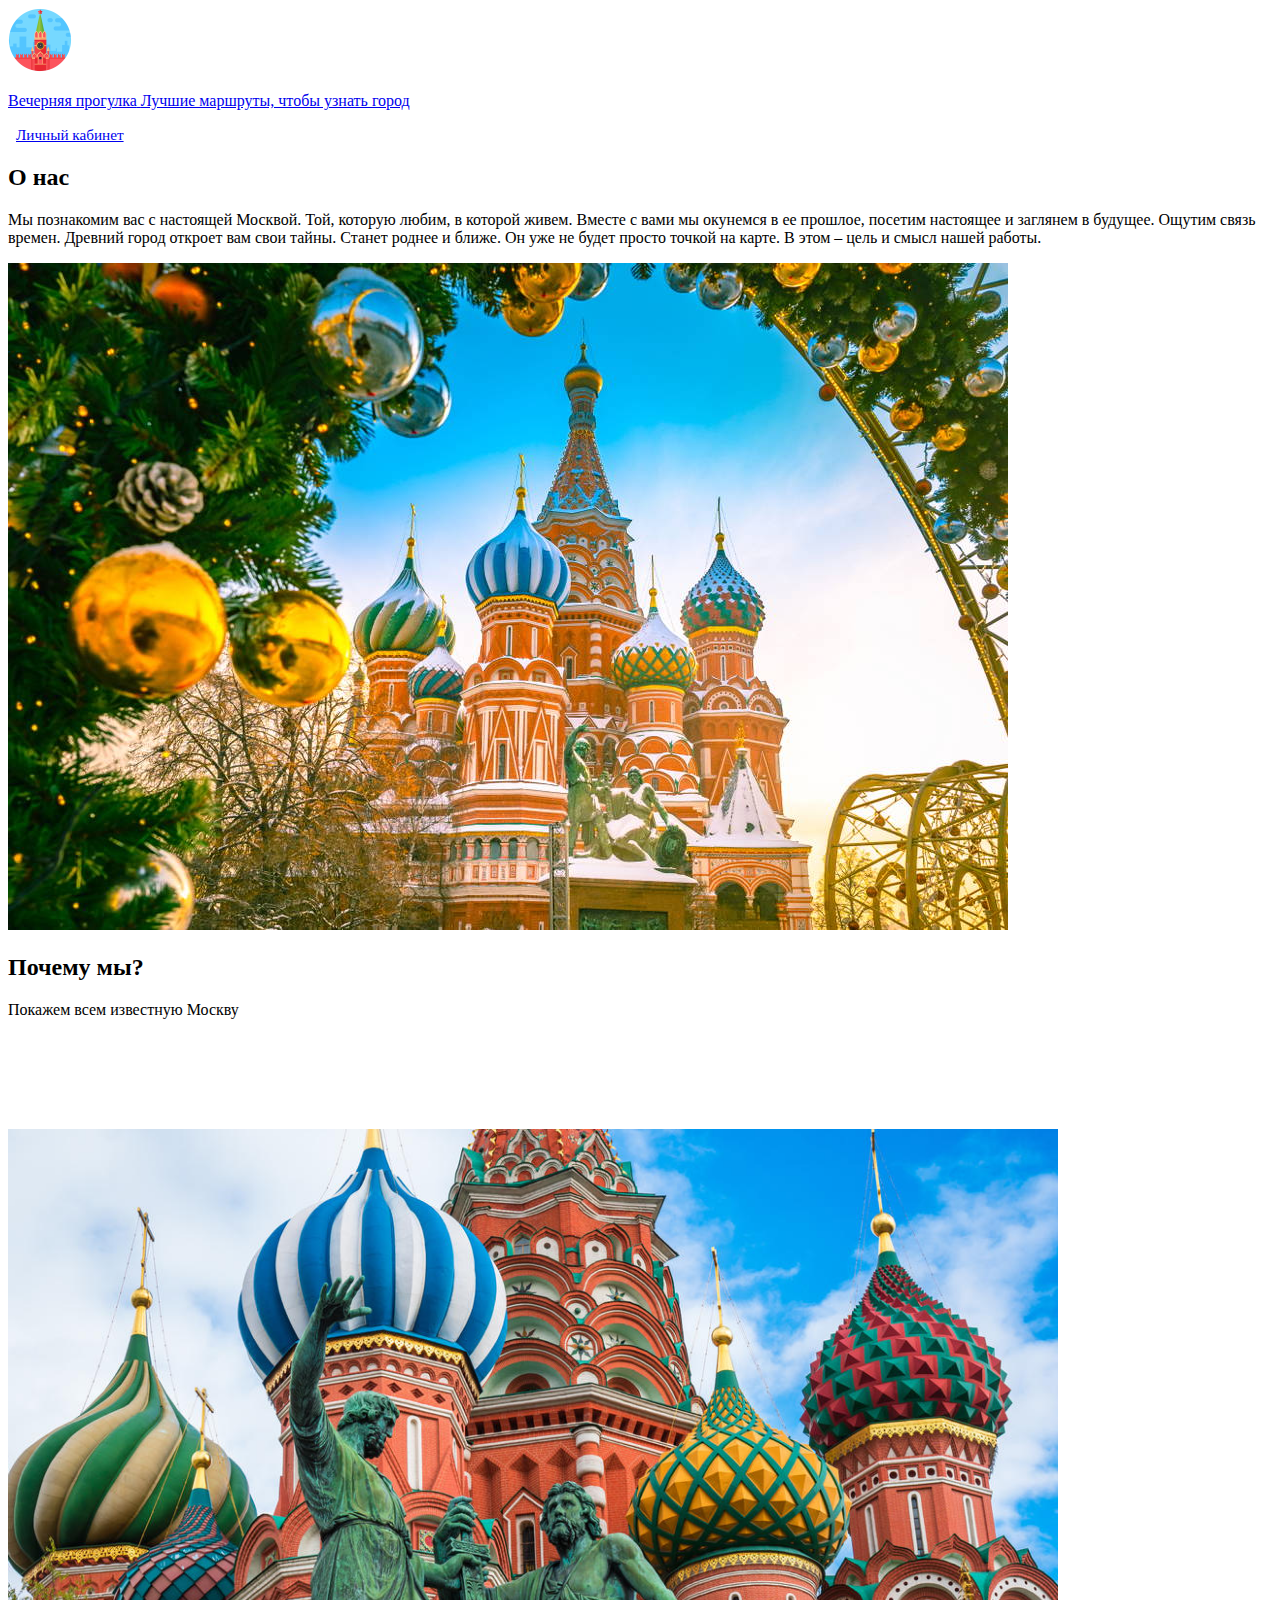
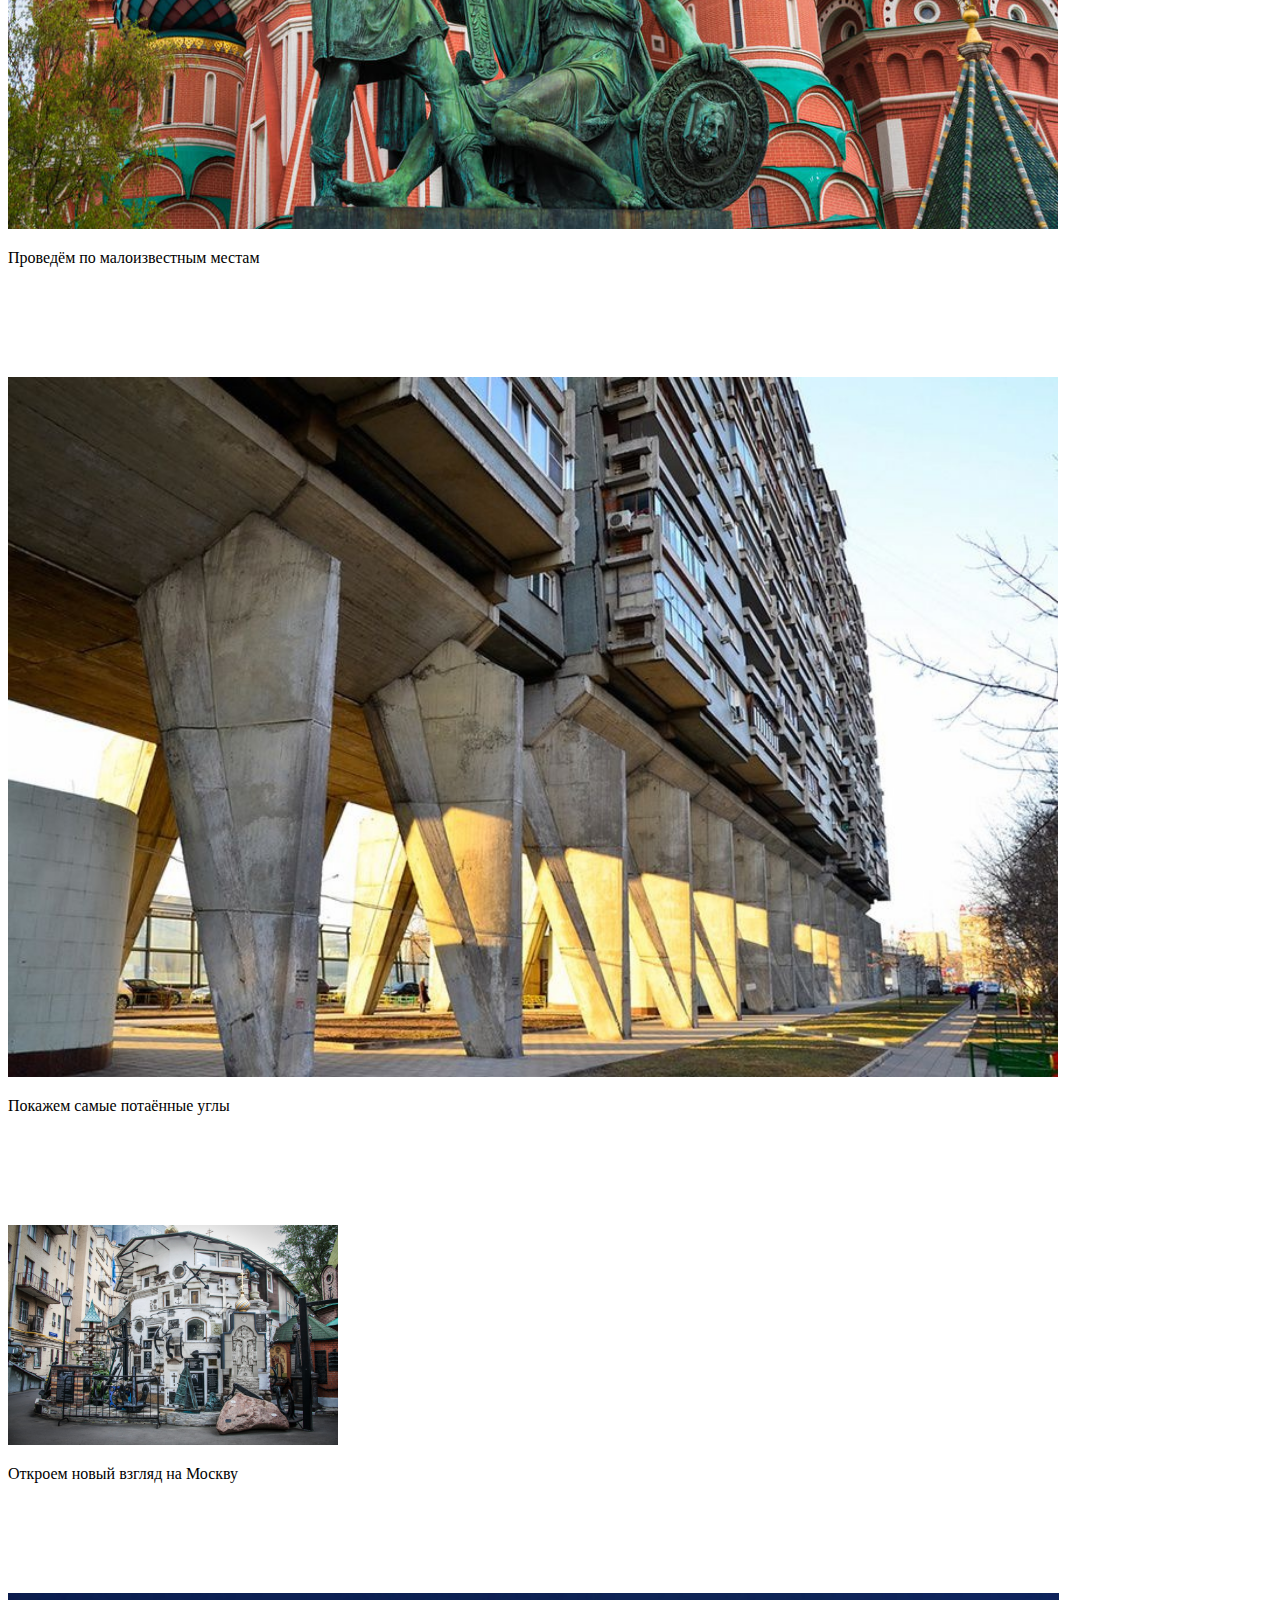
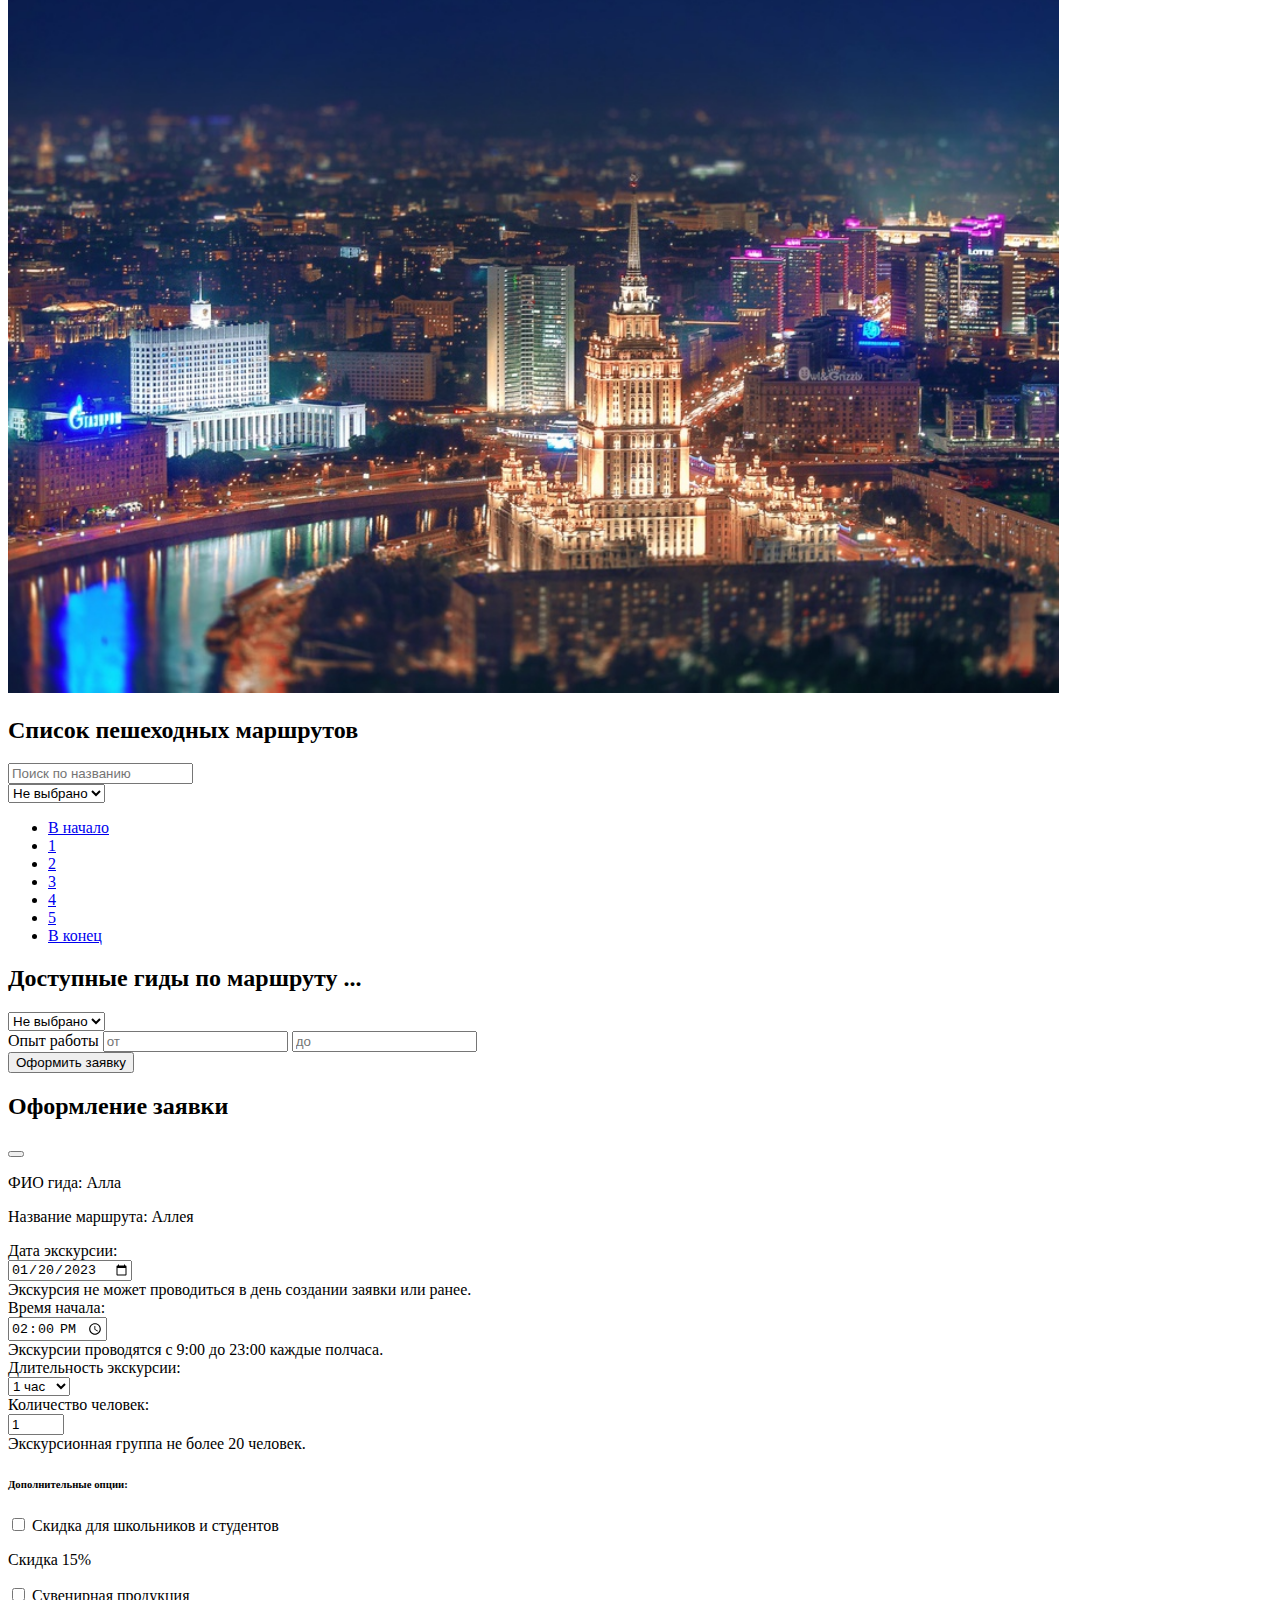
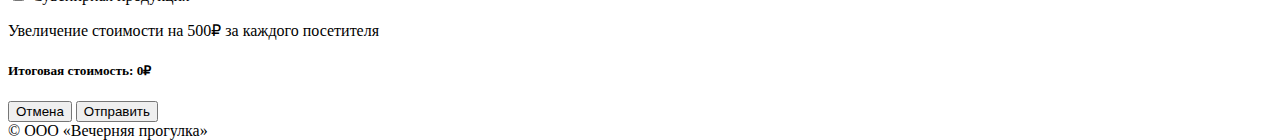
==== commit 28232f72: "fix eslint, pros of company, min date at new order" ====
--- a/index.html
+++ b/index.html
@@ -49,6 +49,62 @@
                     </div>
                     <div class="col-lg-5 d-flex justify-content-center align-items-center">
                         <img src="images/church.jfif" class="img-fluid" alt="">
+                    </div>
+                </div>
+            </div>
+        </section>
+
+        <section class="pros mt-3">
+            <div class="container-lg">
+                <h2>Почему мы?</h2>
+                <div class="row bg-info">
+                    <div class="col-lg-6 py-0">
+                        <div class="row">
+                            <div
+                                class="col-lg-6 col-sm-6 p-0 d-flex align-items-center justify-content-center pros-text">
+                                <p class="m-0 fs-5 fw-bold text-center text-light">Покажем всем известную Москву</p>
+                            </div>
+                            <div class="col-lg-6 col-sm-6 p-0">
+                                <img class="img-fluid" src="images/St-Basil-Cathedral.jpg" alt="St. Basil's Cathedral"
+                                    height="700">
+                            </div>
+                        </div>
+                    </div>
+                    <div class="col-lg-6 py-0">
+                        <div class="row flex-row-reverse flex-lg-row">
+                            <div
+                                class="col-lg-6 col-sm-6 p-0 d-flex align-items-center justify-content-center pros-text">
+                                <p class="m-0 fs-5 fw-bold text-center text-light">Проведём по малоизвестным местам</p>
+                            </div>
+                            <div class="col-lg-6 col-sm-6 p-0">
+                                <img class="img-fluid" src="images/hutonwobblystilts.jpg" alt="a hut on wobbly stilts"
+                                    height="700">
+                            </div>
+                        </div>
+                    </div>
+                </div>
+                <div class="row bg-info">
+                    <div class="col-lg-6 py-0">
+                        <div class="row flex-row flex-lg-row-reverse">
+                            <div
+                                class="col-lg-6 col-sm-6 p-0 d-flex align-items-center justify-content-center pros-text">
+                                <p class="m-0 fs-5 fw-bold text-center text-light">Покажем самые потаённые углы</p>
+                            </div>
+                            <div class="col-lg-6 col-sm-6 p-0">
+                                <img class="img-fluid" src="images/museumKonuhov.jpg" alt="green yard" height="220">
+                            </div>
+                        </div>
+                    </div>
+                    <div class="col-lg-6 py-0">
+                        <div class="row flex-row-reverse">
+                            <div
+                                class="col-lg-6 col-sm-6 p-0 d-flex align-items-center justify-content-center pros-text">
+                                <p class="m-0 fs-5 fw-bold text-center text-light">Откроем новый взгляд на Москву</p>
+                            </div>
+                            <div class="col-lg-6 col-sm-6 p-0">
+                                <img class="img-fluid" src="images/night-moscow.jpg" alt="green yard" height="700">
+                            </div>
+                        </div>
                     </div>
                 </div>
             </div>
@@ -144,7 +200,8 @@
                                     <label class="col-form-label" for="date-excursion">Дата экскурсии:</label>
                                     <div class="order-inputs">
                                         <input class="form-control" type="date" name="date" id="date-excursion"
-                                            value="2023-01-20" aria-describedby="dateHelpBlock" required>
+                                            value="2023-01-20" aria-describedby="dateHelpBlock" min="2023-01-15"
+                                            step="1" required>
                                         <div id="dateHelpBlock" class="form-text">
                                             Экскурсия не может проводиться в день создании заявки или ранее.
                                         </div>
--- a/style.css
+++ b/style.css
@@ -51,4 +51,8 @@
 
 .w300 {
     width: 300px;
+}
+
+.pros-text {
+    min-height: 128px;
 }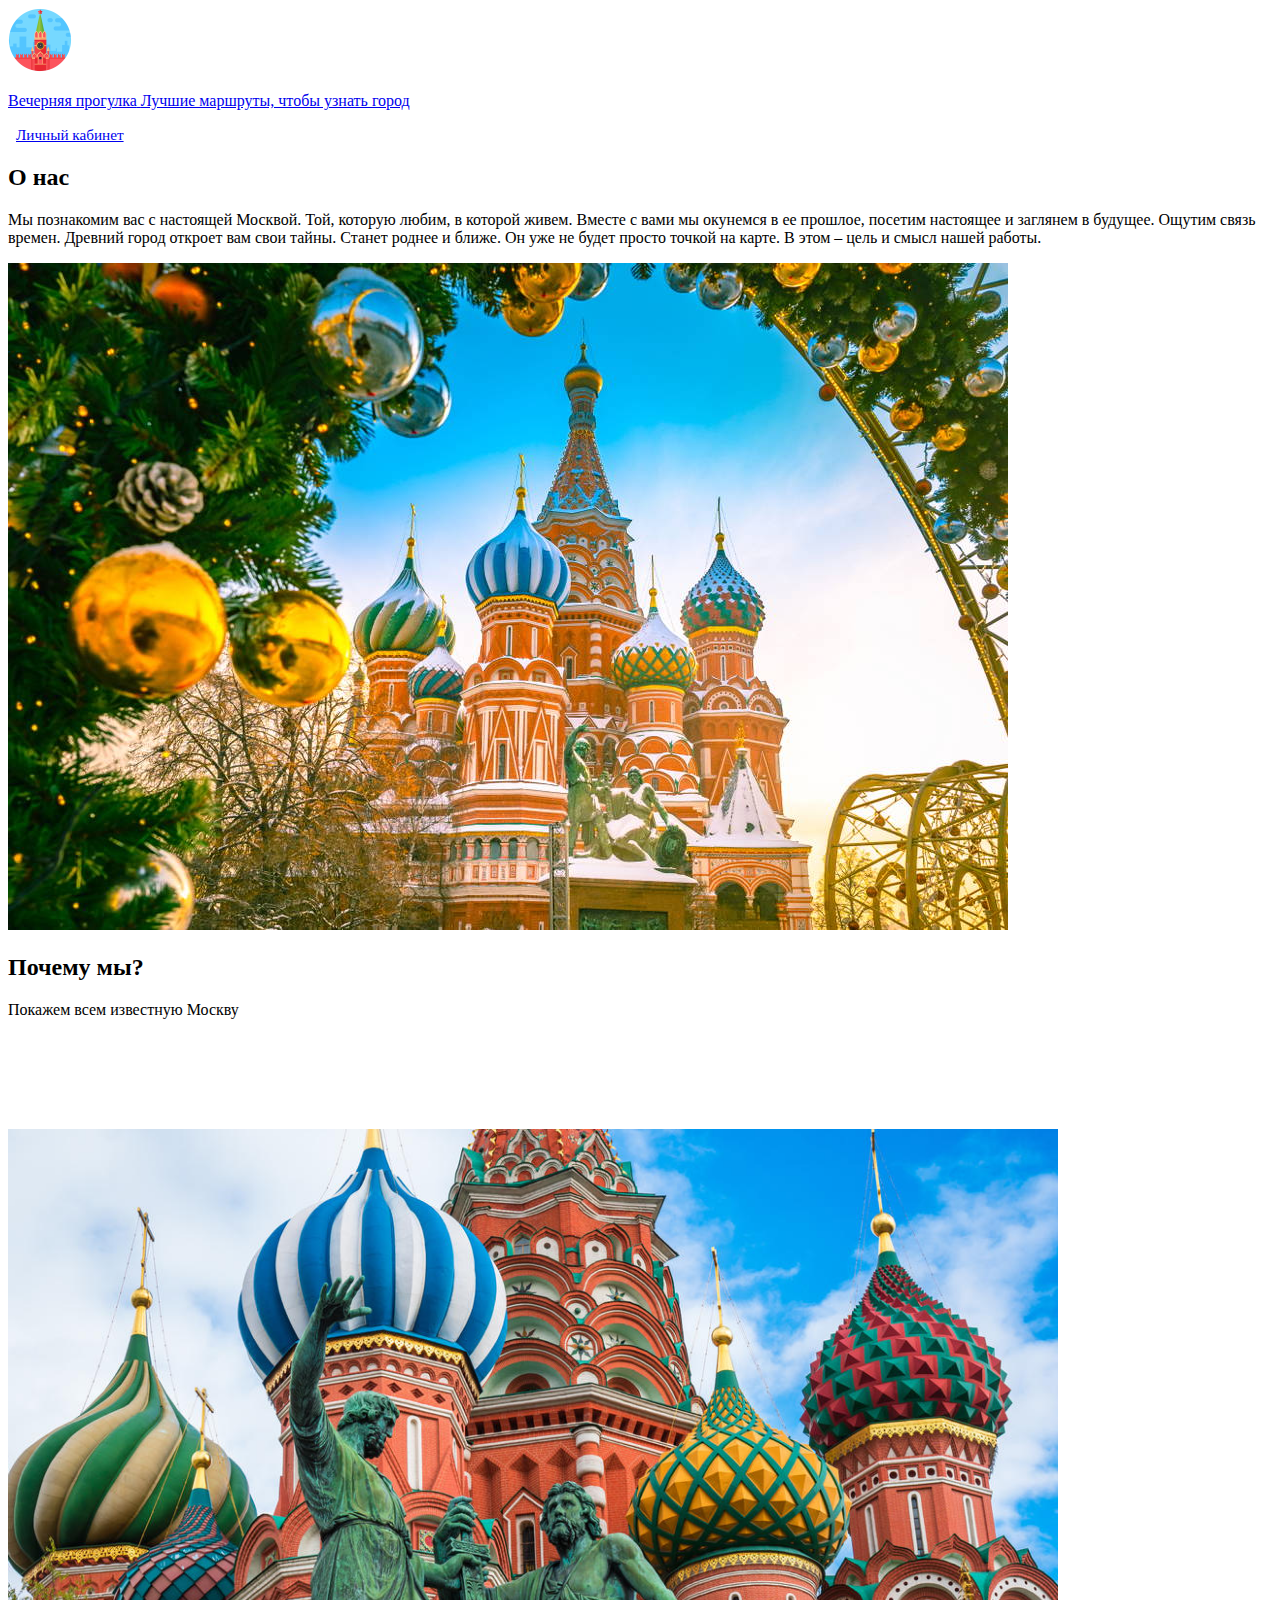
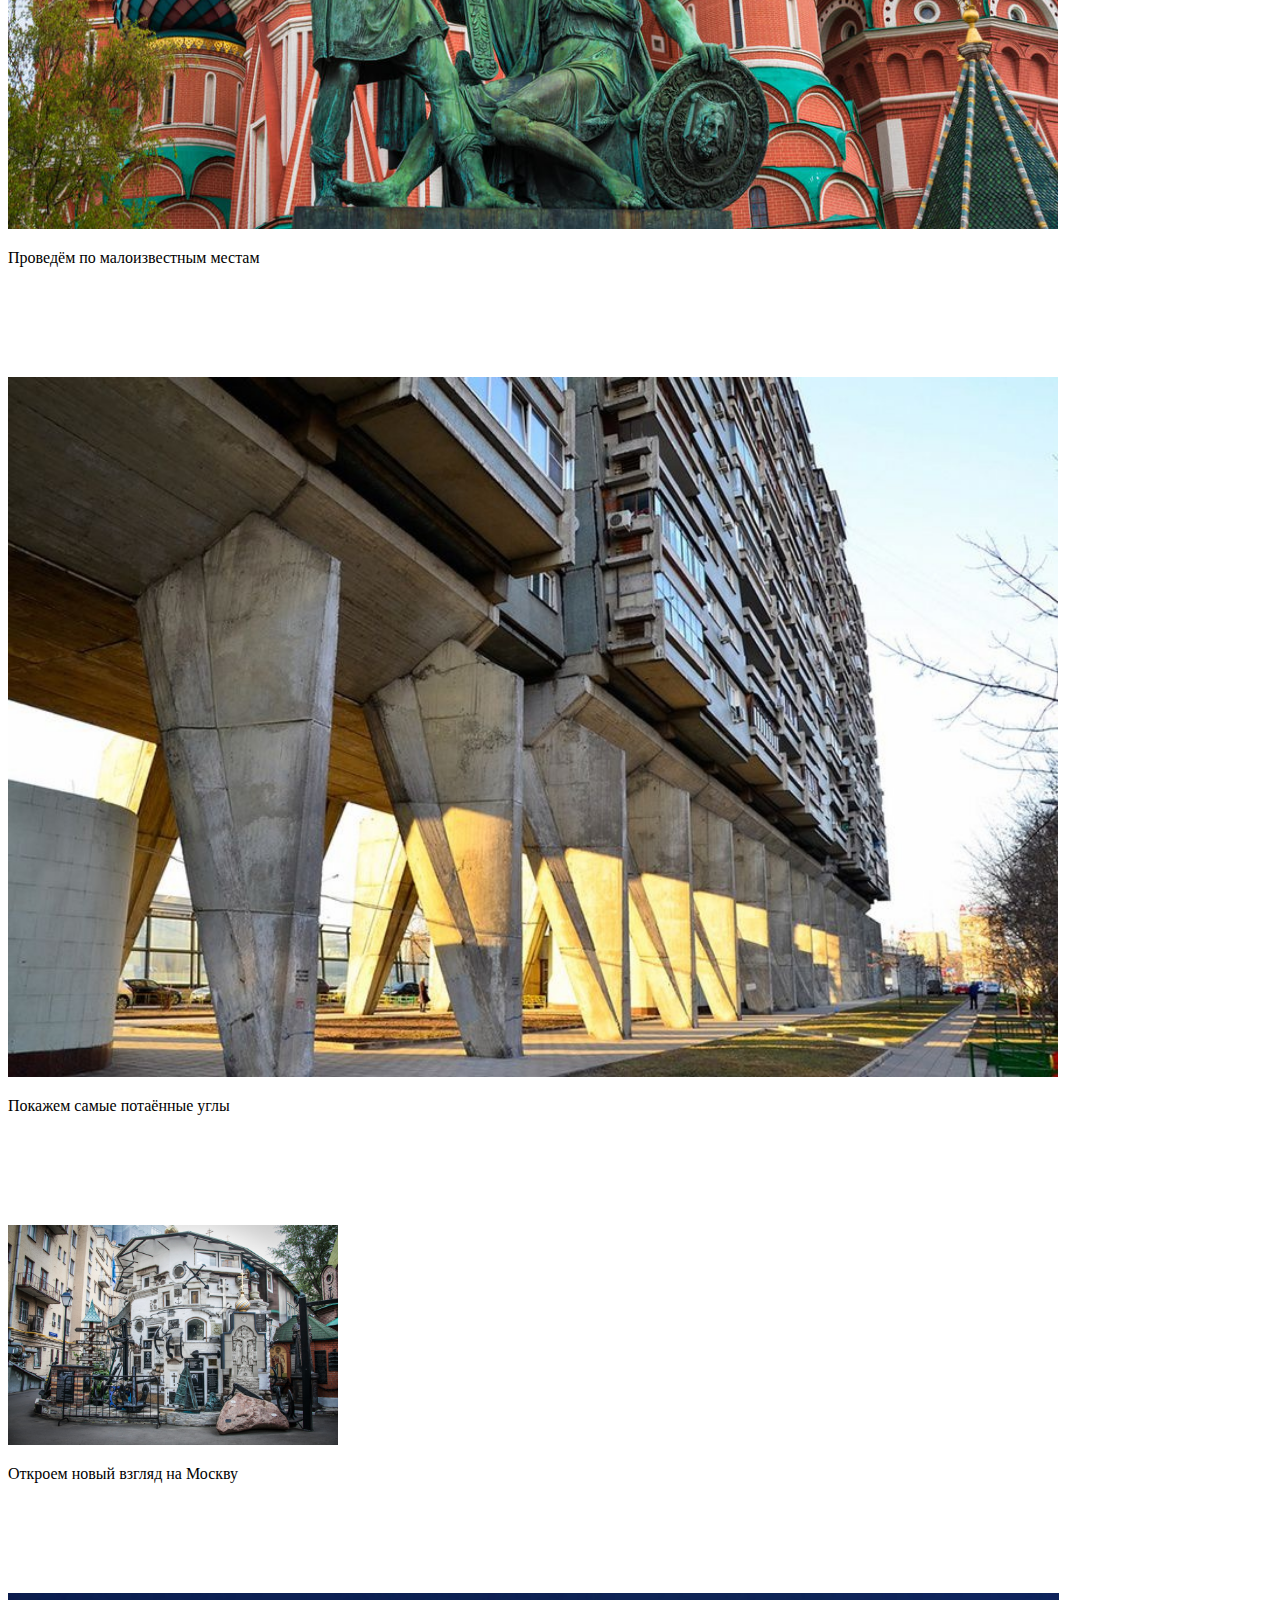
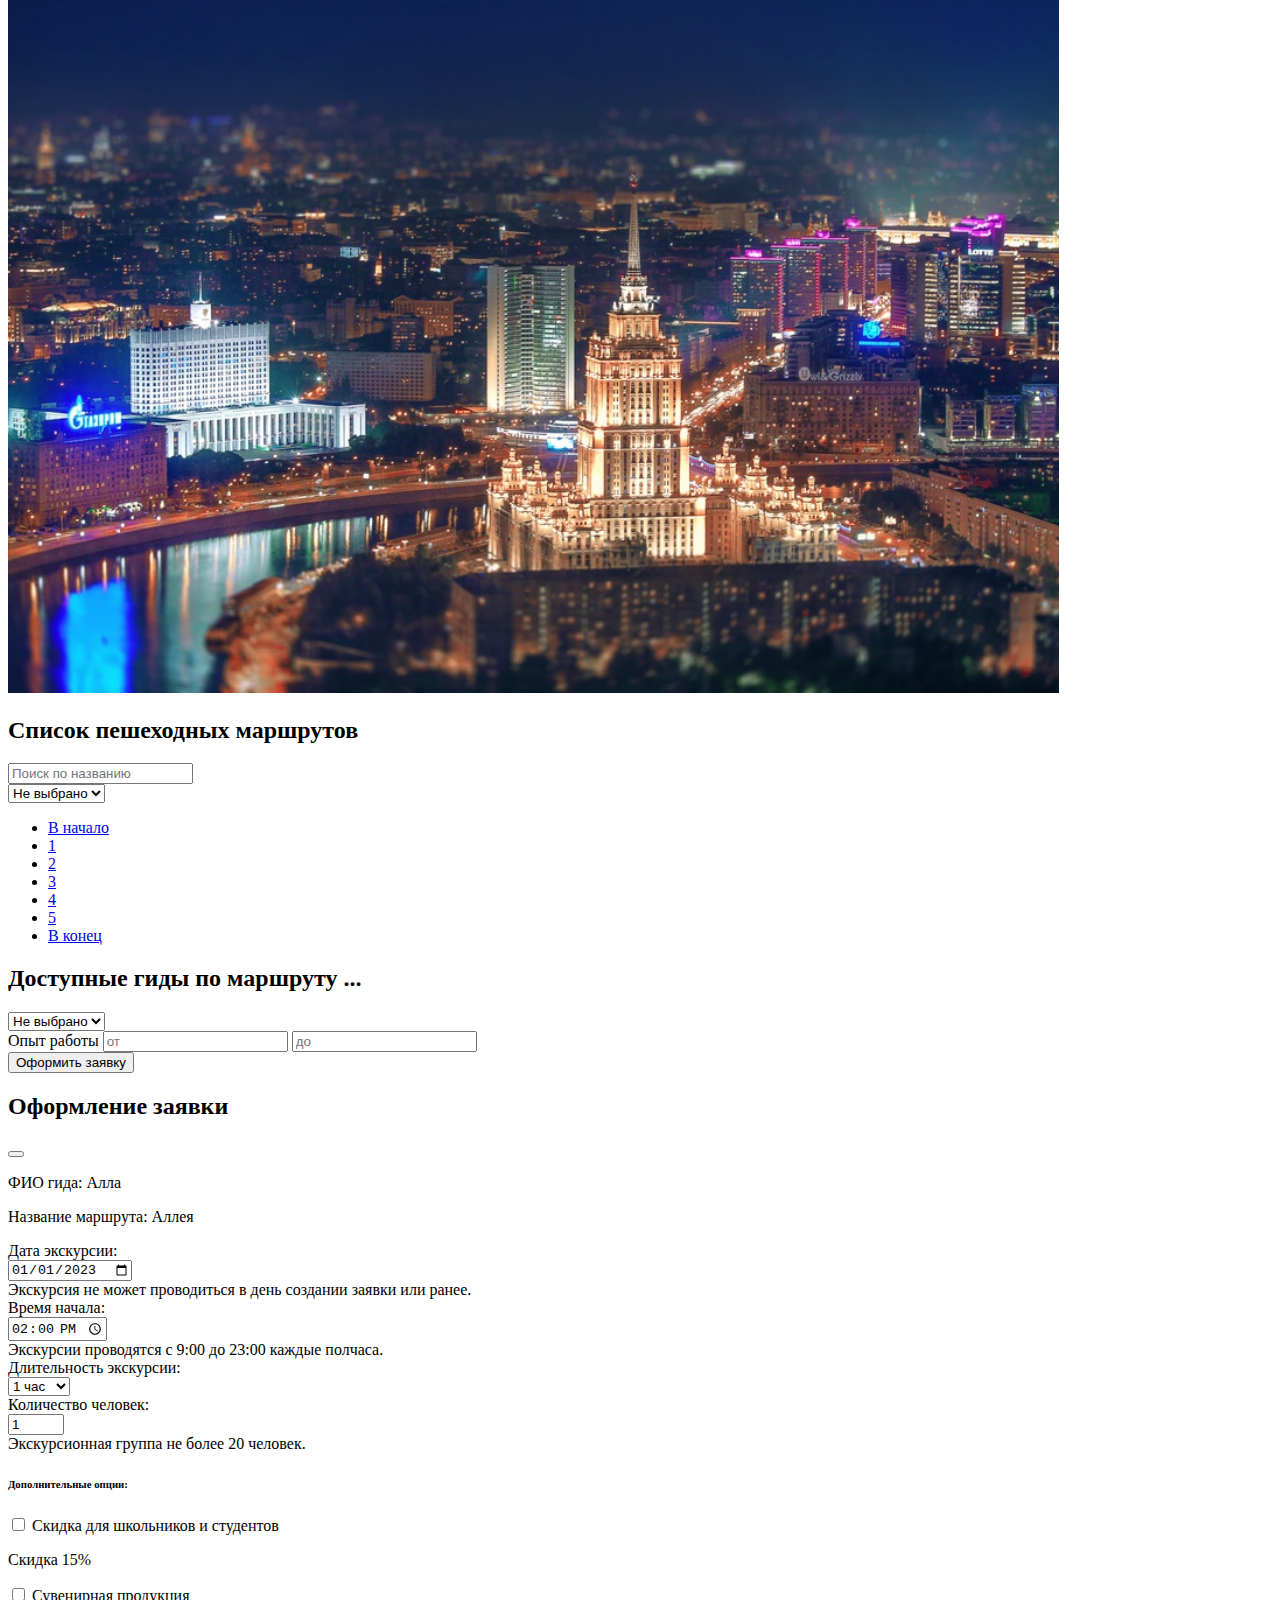
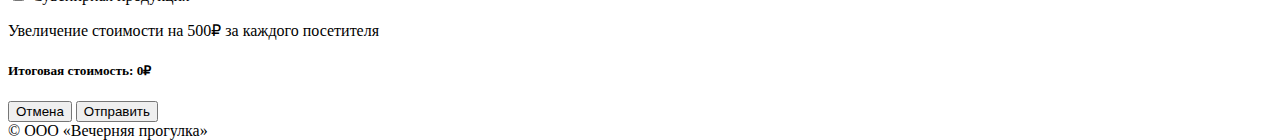
==== commit 7fb4b27d: "comments" ====
--- a/index.html
+++ b/index.html
@@ -12,7 +12,6 @@
     <link rel="shortcut icon" href="images/icon-kremlin.png" type="image/x-icon">
     <script defer src="script.js"></script>
 
-    <!-- Рыжевато-коричневый: розовый, темно-коричневый, синий, зеленый, пурпурный; -->
 </head>
 
 <body>
@@ -200,7 +199,7 @@
                                     <label class="col-form-label" for="date-excursion">Дата экскурсии:</label>
                                     <div class="order-inputs">
                                         <input class="form-control" type="date" name="date" id="date-excursion"
-                                            value="2023-01-20" aria-describedby="dateHelpBlock" min="2023-01-15"
+                                            value="2023-01-01" aria-describedby="dateHelpBlock" min="2023-01-01"
                                             step="1" required>
                                         <div id="dateHelpBlock" class="form-text">
                                             Экскурсия не может проводиться в день создании заявки или ранее.
